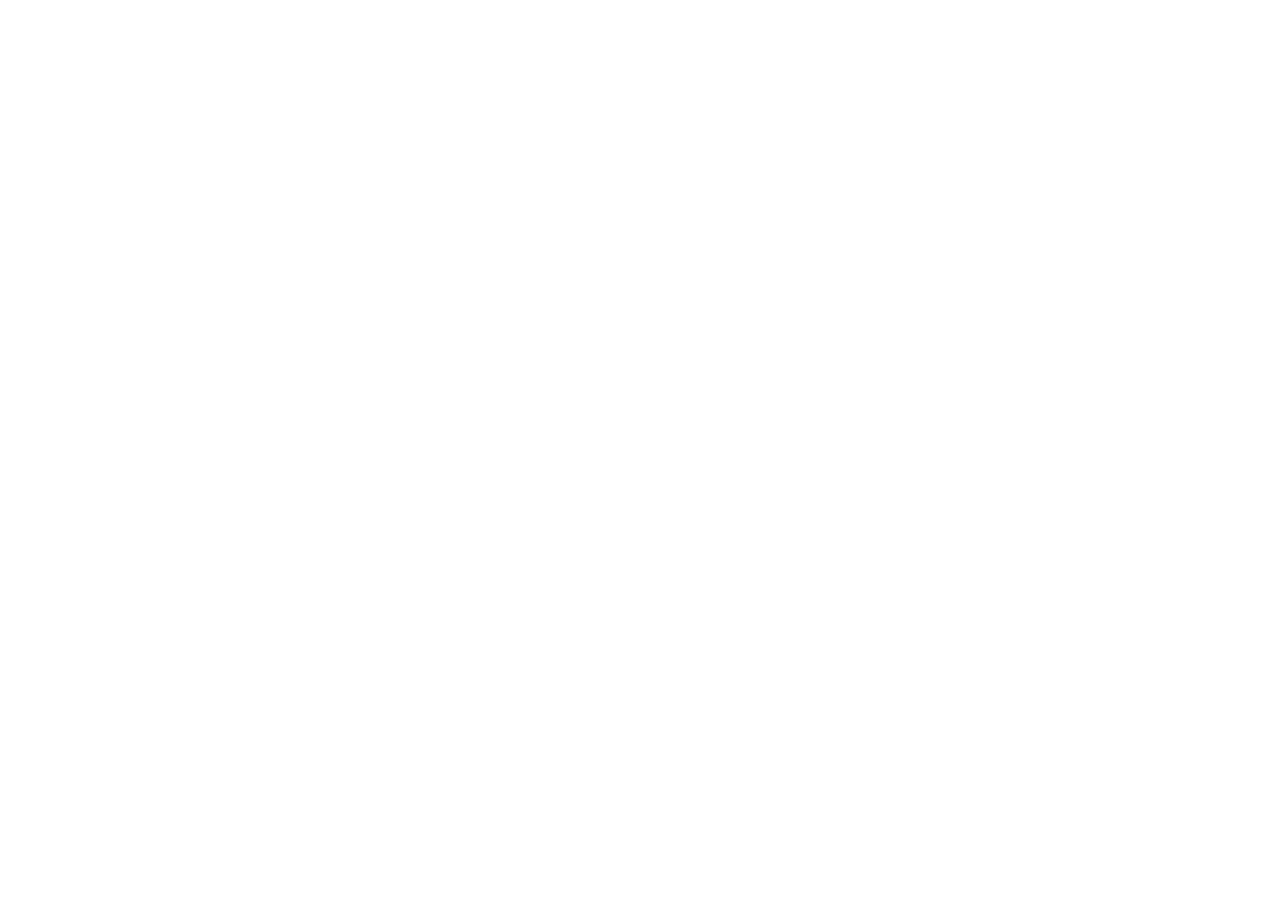
==== index.html @ 487043a4 "Initial commit" ====
<!DOCTYPE html>
<html lang="en">
<head>
  <meta charset="UTF-8">
  <meta http-equiv="X-UA-Compatible" content="IE=edge">
  <meta name="viewport" content="width=device-width, initial-scale=1.0">
  <link rel="stylesheet" href="./css/normalise.css">
  <link rel="stylesheet" href="./css/main.css">
  <title>Document</title>
</head>
<body>
  
<header>
  
</header>


<main>

</main>


<footer>
  
</footer>


</body>
</html>
---- css/normalise.css ----
/*! normalize.css v8.0.1 | MIT License | github.com/necolas/normalize.css */
/* Document
   ========================================================================== */
/**
 * 1. Correct the line height in all browsers.
 * 2. Prevent adjustments of font size after orientation changes in iOS.
 */
html {
  line-height: 1.15; /* 1 */
  -webkit-text-size-adjust: 100%; /* 2 */
}

/* Sections
   ========================================================================== */
/**
 * Remove the margin in all browsers.
 */
body {
  margin: 0;
}

/**
 * Render the `main` element consistently in IE.
 */
main {
  display: block;
}

/**
 * Correct the font size and margin on `h1` elements within `section` and
 * `article` contexts in Chrome, Firefox, and Safari.
 */
h1 {
  font-size: 2em;
  margin: 0.67em 0;
}

/* Grouping content
   ========================================================================== */
/**
 * 1. Add the correct box sizing in Firefox.
 * 2. Show the overflow in Edge and IE.
 */
hr {
  -webkit-box-sizing: content-box;
          box-sizing: content-box; /* 1 */
  height: 0; /* 1 */
  overflow: visible; /* 2 */
}

/**
 * 1. Correct the inheritance and scaling of font size in all browsers.
 * 2. Correct the odd `em` font sizing in all browsers.
 */
pre {
  font-family: monospace, monospace; /* 1 */
  font-size: 1em; /* 2 */
}

/* Text-level semantics
   ========================================================================== */
/**
 * Remove the gray background on active links in IE 10.
 */
a {
  background-color: transparent;
}

/**
 * 1. Remove the bottom border in Chrome 57-
 * 2. Add the correct text decoration in Chrome, Edge, IE, Opera, and Safari.
 */
abbr[title] {
  border-bottom: none; /* 1 */
  text-decoration: underline; /* 2 */
  -webkit-text-decoration: underline dotted;
          text-decoration: underline dotted; /* 2 */
}

/**
 * Add the correct font weight in Chrome, Edge, and Safari.
 */
b,
strong {
  font-weight: bolder;
}

/**
 * 1. Correct the inheritance and scaling of font size in all browsers.
 * 2. Correct the odd `em` font sizing in all browsers.
 */
code,
kbd,
samp {
  font-family: monospace, monospace; /* 1 */
  font-size: 1em; /* 2 */
}

/**
 * Add the correct font size in all browsers.
 */
small {
  font-size: 80%;
}

/**
 * Prevent `sub` and `sup` elements from affecting the line height in
 * all browsers.
 */
sub,
sup {
  font-size: 75%;
  line-height: 0;
  position: relative;
  vertical-align: baseline;
}

sub {
  bottom: -0.25em;
}

sup {
  top: -0.5em;
}

/* Embedded content
   ========================================================================== */
/**
 * Remove the border on images inside links in IE 10.
 */
img {
  border-style: none;
}

/* Forms
   ========================================================================== */
/**
 * 1. Change the font styles in all browsers.
 * 2. Remove the margin in Firefox and Safari.
 */
button,
input,
optgroup,
select,
textarea {
  font-family: inherit; /* 1 */
  font-size: 100%; /* 1 */
  line-height: 1.15; /* 1 */
  margin: 0; /* 2 */
}

/**
 * Show the overflow in IE.
 * 1. Show the overflow in Edge.
 */
button,
input { /* 1 */
  overflow: visible;
}

/**
 * Remove the inheritance of text transform in Edge, Firefox, and IE.
 * 1. Remove the inheritance of text transform in Firefox.
 */
button,
select { /* 1 */
  text-transform: none;
}

/*
 * Correct the inability to style clickable types in iOS and Safari.
 */
button,
[type=button],
[type=reset],
[type=submit] {
  -webkit-appearance: button;
     -moz-appearance: button;
          appearance: button;
}

/**
 * Remove the inner border and padding in Firefox.
 */
button::-moz-focus-inner,
[type=button]::-moz-focus-inner,
[type=reset]::-moz-focus-inner,
[type=submit]::-moz-focus-inner {
  border-style: none;
  padding: 0;
}

/**
 * Restore the focus styles unset by the previous rule.
 */
button:-moz-focusring,
[type=button]:-moz-focusring,
[type=reset]:-moz-focusring,
[type=submit]:-moz-focusring {
  outline: 1px dotted ButtonText;
}

/**
 * Correct the padding in Firefox.
 */
fieldset {
  padding: 0.35em 0.75em 0.625em;
}

/**
 * 1. Correct the text wrapping in Edge and IE.
 * 2. Correct the color inheritance from `fieldset` elements in IE.
 * 3. Remove the padding so developers are not caught out when they zero out
 *    `fieldset` elements in all browsers.
 */
legend {
  -webkit-box-sizing: border-box;
          box-sizing: border-box; /* 1 */
  color: inherit; /* 2 */
  display: table; /* 1 */
  max-width: 100%; /* 1 */
  padding: 0; /* 3 */
  white-space: normal; /* 1 */
}

/**
 * Add the correct vertical alignment in Chrome, Firefox, and Opera.
 */
progress {
  vertical-align: baseline;
}

/**
 * Remove the default vertical scrollbar in IE 10+.
 */
textarea {
  overflow: auto;
}

/**
 * 1. Add the correct box sizing in IE 10.
 * 2. Remove the padding in IE 10.
 */
[type=checkbox],
[type=radio] {
  -webkit-box-sizing: border-box;
          box-sizing: border-box; /* 1 */
  padding: 0; /* 2 */
}

/**
 * Correct the cursor style of increment and decrement buttons in Chrome.
 */
[type=number]::-webkit-inner-spin-button,
[type=number]::-webkit-outer-spin-button {
  height: auto;
}

/**
 * 1. Correct the odd appearance in Chrome and Safari.
 * 2. Correct the outline style in Safari.
 */
[type=search] {
  -webkit-appearance: textfield;
     -moz-appearance: textfield;
          appearance: textfield; /* 1 */
  outline-offset: -2px; /* 2 */
}

/**
 * Remove the inner padding in Chrome and Safari on macOS.
 */
[type=search]::-webkit-search-decoration {
  -webkit-appearance: none;
          appearance: none;
}

/**
 * 1. Correct the inability to style clickable types in iOS and Safari.
 * 2. Change font properties to `inherit` in Safari.
 */
::-webkit-file-upload-button {
  -webkit-appearance: button;
          appearance: button; /* 1 */
  font: inherit; /* 2 */
}

/* Interactive
   ========================================================================== */
/*
 * Add the correct display in Edge, IE 10+, and Firefox.
 */
details {
  display: block;
}

/*
 * Add the correct display in all browsers.
 */
summary {
  display: list-item;
}

/* Misc
   ========================================================================== */
/**
 * Add the correct display in IE 10+.
 */
template {
  display: none;
}

/**
 * Add the correct display in IE 10.
 */
[hidden] {
  display: none;
}/*# sourceMappingURL=normalise.css.map */
---- css/main.css ----
html {
  -webkit-box-sizing: border-box;
          box-sizing: border-box;
  scroll-behavior: smooth;
}

*,
*::before,
*::after {
  -webkit-box-sizing: inherit;
          box-sizing: inherit;
}

body {
  margin: 0;
}

h1, h2, h3, h4, h5, h6, p {
  margin: 0;
}

ul, ol {
  list-style: none;
  margin: 0;
  padding: 0;
}

a {
  display: inline-block;
  text-decoration: none;
}

img {
  width: 100%;
  height: auto;
}

.container {
  max-width: 100%;
  width: 100%;
  margin-left: auto;
  margin-right: auto;
}/*# sourceMappingURL=main.css.map */
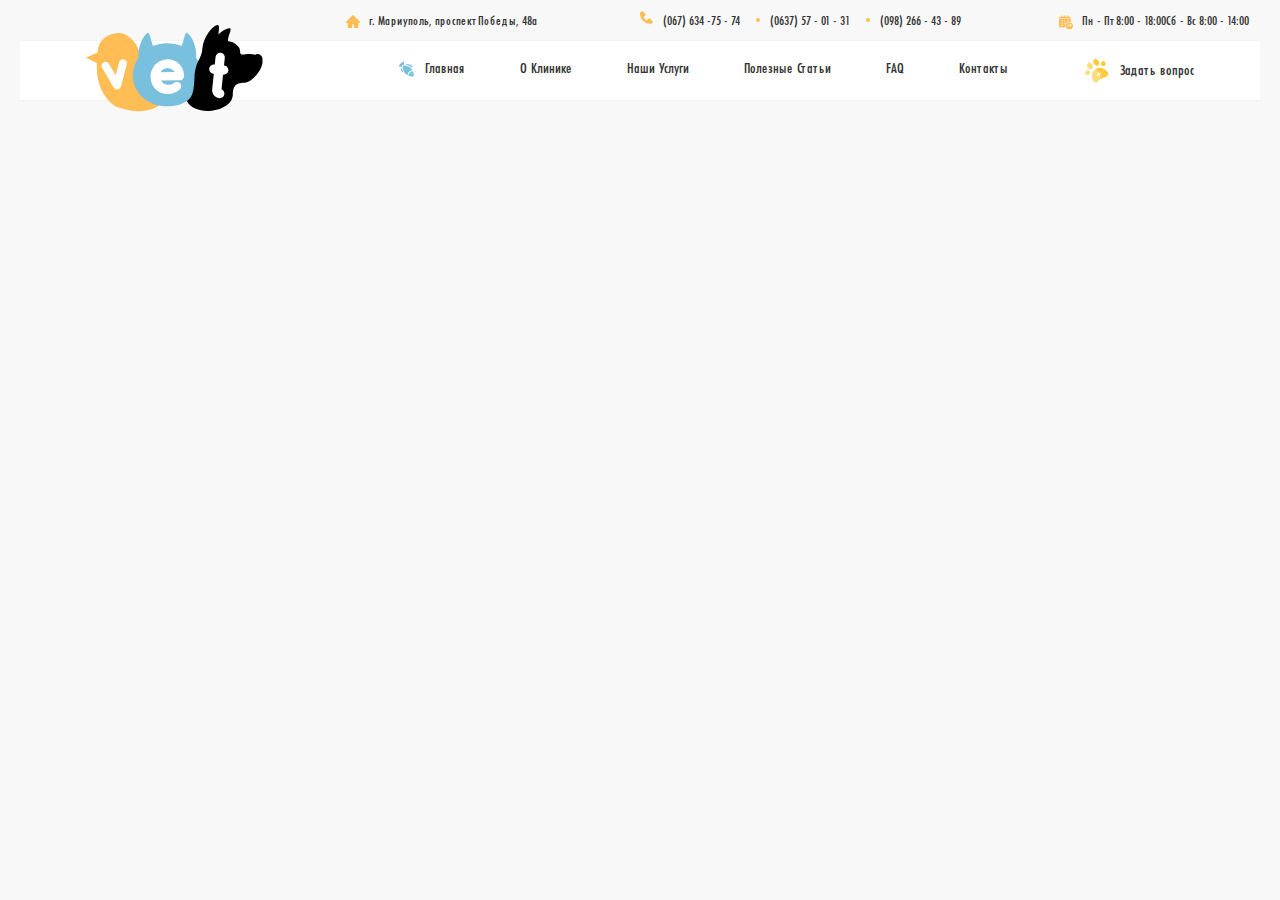
==== commit 2382702b: "add all fonts woff and woff2" ====
--- a/index.html
+++ b/index.html
@@ -1,29 +1,159 @@
 <!DOCTYPE html>
 <html lang="en">
+
 <head>
   <meta charset="UTF-8">
   <meta http-equiv="X-UA-Compatible" content="IE=edge">
   <meta name="viewport" content="width=device-width, initial-scale=1.0">
   <link rel="stylesheet" href="./css/normalise.css">
   <link rel="stylesheet" href="./css/main.css">
-  <title>Document</title>
+  <title>Animals vet</title>
 </head>
+
 <body>
-  
-<header>
-  
-</header>
 
 
-<main>
-
-</main>
+  <div class="wrapper">
+    <header class="site-header">
 
 
-<footer>
-  
-</footer>
+      <div class="container site-header__container">
+
+       
+
+        <div class="site-header__main">
+
+          <div class="site-header__top">
+            <ul class="site-header__top-box">
+
+              <li class="site-header__top-item">
+                <a class="site-header__top-link"
+                  href="https://yandex.uz/maps/10335/tashkent/?ll=69.279737%2C41.311151&z=12">г. Мариуполь, проспект
+                  Победы, 48а</a>
+                  <a href="./img/"></a>
+              </li>
+
+              <li class="site-header__top-item">
+                <div class="site-header__top-link2">
+                  <ul class="site-header__top-tel-box">
+                    <li class="site-header__top-tel">
+                      <a class="site-header__top-link-tel site-header__top-link-tel1" href="tel:0676347574">(067) 634 -75 - 74</a>
+                    </li>
+                    <li class="site-header__top-tel site-header__top-tel2">
+                      <a class="site-header__top-link-tel" href="tel:0637570131">(0637) 57 - 01 - 31</a>
+                    </li>
+                    <li class="site-header__top-tel site-header__top-tel3">
+                      <a class="site-header__top-link-tel" href="tel:0982664389">(098) 266 - 43 - 89</a>
+                    </li>
+                  </ul>
+                </div>
+              </li>
+
+              <li class="site-header__top-item">
+                <div class="site-header__top-link3">
+                  <ul class="site-header__top-day-box">
+                    <li class="site-header__top-day">
+                      <a class="site-header__top-day-link site-header__top-day-link1" href="#">Пн - Пт 8:00 - 18:00</a>
+                    </li>
+                    <li class="site-header__top-day">
+                      <a class="site-header__top-day-link" href="#">Сб - Вс 8:00 - 14:00</a>
+                    </li>
+                  </ul>
+                </div>
+              </li>
+
+            </ul>
+          </div>
+
+
+          <div class="site-header__bottom">
+             <div class="site-header__logo-box">
+          <a href="./index.html" class="site-header__logo-link">
+            <img class="site-header__logo" src="./img/site-logo.svg" alt="header logo img">
+          </a>
+        </div>
+            <ul class="site-header__bottom-box">
+              <li class="site-header__bottom-item">
+                <p class="site-header__bottom-text1">
+                  <a class="site-header__bottom-text" href="#">
+                    Главная
+                  </a>
+                </p>
+              </li>
+
+              <li class="site-header__bottom-item">
+                <p>
+                  <a class="site-header__bottom-text" href="#">
+                    О Клинике
+                  </a>
+                </p>
+              </li>
+
+              <li class="site-header__bottom-item">
+                <p>
+                  <a class="site-header__bottom-text" href="#">
+                    Наши Услуги
+                  </a>
+                </p>
+              </li>
+
+              <li class="site-header__bottom-item">
+                <p>
+                  <a class="site-header__bottom-text" href="#">
+                    Полезные Статьи
+                  </a>
+                </p>
+              </li>
+
+              <li class="site-header__bottom-item">
+                <p>
+                  <a class="site-header__bottom-text" href="#">
+                    FAQ
+                  </a>
+                </p>
+              </li>
+
+              <li class="site-header__bottom-item">
+                <p>
+                  <a class="site-header__bottom-text" href="#">
+                    Контакты
+                  </a>
+                </p>
+              </li>
+
+              <li class="site-header__bottom-item">
+                <p class="site-header__bottom-text2">
+                  <a class="site-header__bottom-text" href="#">
+                    Задать вопрос
+                  </a>
+                </p>
+              </li>
+            </ul>
+            <button class="site-header__button">
+
+            </button>
+          </div>
+
+        </div>
+
+      </div>
+
+
+    </header>
+
+
+    <main>
+
+    </main>
+  </div>
+
+
+
+  <footer>
+
+  </footer>
 
 
 </body>
+
 </html>--- a/css/main.css
+++ b/css/main.css
@@ -1,3 +1,129 @@
+@font-face {
+  font-family: "Futura";
+  src: url("../fonts/FuturaPT-Bold.woff2") format("woff2"), url("../fonts/FuturaPT-Bold.woff") format("woff");
+  font-weight: bold;
+  font-style: normal;
+  font-display: swap;
+}
+@font-face {
+  font-family: "Futura";
+  src: url("../fonts/FuturaPT-Book.woff2") format("woff2"), url("../fonts/FuturaPT-Book.woff") format("woff");
+  font-weight: normal;
+  font-style: normal;
+  font-display: swap;
+}
+@font-face {
+  font-family: "Futura";
+  src: url("../fonts/FuturaPT-Bold.woff2") format("woff2"), url("../fonts/FuturaPT-Bold.woff") format("woff");
+  font-weight: bold;
+  font-style: normal;
+  font-display: swap;
+}
+@font-face {
+  font-family: "Futura";
+  src: url("../fonts/FuturaPT-Book.woff2") format("woff2"), url("../fonts/FuturaPT-Book.woff") format("woff");
+  font-weight: normal;
+  font-style: normal;
+  font-display: swap;
+}
+@font-face {
+  font-family: "Futura";
+  src: url("../fonts/FuturaPTCond-BoldObl.woff2") format("woff2"), url("../fonts/FuturaPTCond-BoldObl.woff") format("woff");
+  font-weight: bold;
+  font-style: italic;
+  font-display: swap;
+}
+@font-face {
+  font-family: "Futura";
+  src: url("../fonts/FuturaPTCond-ExtraBold.woff2") format("woff2"), url("../fonts/FuturaPTCond-ExtraBold.woff") format("woff");
+  font-weight: bold;
+  font-style: normal;
+  font-display: swap;
+}
+@font-face {
+  font-family: "Futura";
+  src: url("../fonts/FuturaPTCond-ExtraBold.woff2") format("woff2"), url("../fonts/FuturaPTCond-ExtraBold.woff") format("woff");
+  font-weight: bold;
+  font-style: normal;
+  font-display: swap;
+}
+@font-face {
+  font-family: "Futura";
+  src: url("../fonts/FuturaPTCond-Bold.woff2") format("woff2"), url("../fonts/FuturaPTCond-Bold.woff") format("woff");
+  font-weight: bold;
+  font-style: normal;
+  font-display: swap;
+}
+@font-face {
+  font-family: "Futura";
+  src: url("../fonts/FuturaPTCond-Book.woff2") format("woff2"), url("../fonts/FuturaPTCond-Book.woff") format("woff");
+  font-weight: normal;
+  font-style: normal;
+  font-display: swap;
+}
+@font-face {
+  font-family: "Futura";
+  src: url("../fonts/FuturaPTCond-Bold.woff2") format("woff2"), url("../fonts/FuturaPTCond-Bold.woff") format("woff");
+  font-weight: bold;
+  font-style: normal;
+  font-display: swap;
+}
+@font-face {
+  font-family: "Futura";
+  src: url("../fonts/FuturaPTCond-Book.woff2") format("woff2"), url("../fonts/FuturaPTCond-Book.woff") format("woff");
+  font-weight: normal;
+  font-style: normal;
+  font-display: swap;
+}
+@font-face {
+  font-family: "Futura";
+  src: url("../fonts/FuturaPT-Demi.woff2") format("woff2"), url("../fonts/FuturaPT-Demi.woff") format("woff");
+  font-weight: 500;
+  font-style: normal;
+  font-display: swap;
+}
+@font-face {
+  font-family: "Futura";
+  src: url("../fonts/FuturaPTCond-Medium.woff2") format("woff2"), url("../fonts/FuturaPTCond-Medium.woff") format("woff");
+  font-weight: 500;
+  font-style: normal;
+  font-display: swap;
+}
+@font-face {
+  font-family: "Futura";
+  src: url("../fonts/FuturaPT-ExtraBold.woff2") format("woff2"), url("../fonts/FuturaPT-ExtraBold.woff") format("woff");
+  font-weight: bold;
+  font-style: normal;
+  font-display: swap;
+}
+@font-face {
+  font-family: "Futura";
+  src: url("../fonts/FuturaPT-Demi.woff2") format("woff2"), url("../fonts/FuturaPT-Demi.woff") format("woff");
+  font-weight: 500;
+  font-style: normal;
+  font-display: swap;
+}
+@font-face {
+  font-family: "Futura";
+  src: url("../fonts/FuturaPTCond-Medium.woff2") format("woff2"), url("../fonts/FuturaPTCond-Medium.woff") format("woff");
+  font-weight: 500;
+  font-style: normal;
+  font-display: swap;
+}
+@font-face {
+  font-family: "Futura";
+  src: url("../fonts/FuturaPT-DemiObl.woff2") format("woff2"), url("../fonts/FuturaPT-DemiObl.woff") format("woff");
+  font-weight: normal;
+  font-style: italic;
+  font-display: swap;
+}
+@font-face {
+  font-family: "Futura";
+  src: url("../fonts/FuturaPT-ExtraBold.woff2") format("woff2"), url("../fonts/FuturaPT-ExtraBold.woff") format("woff");
+  font-weight: bold;
+  font-style: normal;
+  font-display: swap;
+}
 html {
   -webkit-box-sizing: border-box;
           box-sizing: border-box;
@@ -13,13 +139,21 @@
 
 body {
   margin: 0;
-}
-
-h1, h2, h3, h4, h5, h6, p {
+  background-color: #F9F8F8;
+}
+
+h1,
+h2,
+h3,
+h4,
+h5,
+h6,
+p {
   margin: 0;
 }
 
-ul, ol {
+ul,
+ol {
   list-style: none;
   margin: 0;
   padding: 0;
@@ -32,12 +166,287 @@
 
 img {
   width: 100%;
+  max-width: 100%;
   height: auto;
 }
 
 .container {
-  max-width: 100%;
+  max-width: 1389px;
   width: 100%;
   margin-left: auto;
   margin-right: auto;
+  padding-left: 20px;
+  padding-right: 20px;
+}
+
+body {
+  display: -webkit-box;
+  display: -ms-flexbox;
+  display: flex;
+  -webkit-box-orient: vertical;
+  -webkit-box-direction: normal;
+      -ms-flex-direction: column;
+          flex-direction: column;
+  -webkit-box-pack: justify;
+      -ms-flex-pack: justify;
+          justify-content: space-between;
+  height: 100vh;
+}
+
+.site-header__top-link {
+  font-family: "Futura";
+  font-style: normal;
+  font-weight: 500;
+  line-height: 18px;
+  font-size: 14px;
+  color: #333333;
+}
+
+.site-header__top-link::before {
+  content: "";
+  background-repeat: no-repeat;
+  background-image: url("../img/header-top-img.svg");
+  width: 14px;
+  height: 13px;
+  display: inline-block;
+  vertical-align: middle;
+  margin-right: 9px;
+}
+
+.site-header__top-link2 {
+  display: -webkit-box;
+  display: -ms-flexbox;
+  display: flex;
+}
+
+.site-header__top-link-tel1::before {
+  content: "";
+  background-repeat: no-repeat;
+  background-image: url("../img/header-top-img2.svg");
+  width: 14px;
+  height: 13px;
+  display: inline-block;
+  display: -webkit-box;
+  display: -ms-flexbox;
+  display: flex;
+  margin-right: 9px;
+}
+
+.site-header__top-link-tel1 {
+  display: -webkit-box;
+  display: -ms-flexbox;
+  display: flex;
+}
+
+.site-header__top-tel-box {
+  display: -webkit-box;
+  display: -ms-flexbox;
+  display: flex;
+  -webkit-box-align: center;
+      -ms-flex-align: center;
+          align-items: center;
+}
+
+.site-header__top-tel2::before {
+  content: "";
+  background-repeat: no-repeat;
+  background-image: url("../img/circle.svg");
+  width: 10px;
+  height: 7px;
+  display: inline-block;
+  vertical-align: middle;
+}
+
+.site-header__top-tel3::before {
+  content: "";
+  background-repeat: no-repeat;
+  background-image: url("../img/circle.svg");
+  width: 10px;
+  height: 7px;
+  display: inline-block;
+  vertical-align: middle;
+}
+
+.site-header__top-link-tel {
+  font-family: "Futura";
+  font-weight: 500;
+  font-size: 14px;
+  line-height: 18px;
+  color: #333333;
+}
+
+.site-header__top-tel + .site-header__top-tel {
+  margin-left: 16px;
+}
+
+.site-header {
+  background-color: #F9F8F8;
+}
+
+.site-header__top-day-link {
+  font-family: "Futura";
+  font-weight: 500;
+  font-size: 14px;
+  line-height: 18px;
+  color: #333333;
+}
+
+.site-header__top-day-box {
+  display: -webkit-box;
+  display: -ms-flexbox;
+  display: flex;
+}
+
+.site-header__top-day-link1:before {
+  content: "";
+  background-repeat: no-repeat;
+  background-image: url("../../img/calendar.svg");
+  width: 14px;
+  height: 14px;
+  display: inline-block;
+  vertical-align: middle;
+  margin-right: 9px;
+}
+
+.site-header__top-link3 {
+  display: -webkit-box;
+  display: -ms-flexbox;
+  display: flex;
+}
+
+.site-header__top-box {
+  display: -webkit-box;
+  display: -ms-flexbox;
+  display: flex;
+  -webkit-box-pack: end;
+      -ms-flex-pack: end;
+          justify-content: end;
+}
+
+.site-header__top-item + .site-header__top-item {
+  margin-left: 98px;
+}
+
+.site-header__top {
+  padding: 11px;
+}
+
+.site-header__logo-link {
+  max-width: 177px;
+  cursor: pointer;
+}
+
+.site-header__bottom-text {
+  font-family: "Futura";
+  font-weight: 500;
+  font-size: 16px;
+  line-height: 21px;
+  color: #333333;
+}
+
+.site-header__bottom-text1::before {
+  content: "";
+  background-repeat: no-repeat;
+  background-image: url("../img/fish.svg");
+  width: 20px;
+  height: 22px;
+  display: inline-block;
+  -webkit-transform: rotate(45deg);
+          transform: rotate(45deg);
+  vertical-align: middle;
+  margin-right: 5px;
+}
+
+.site-header__bottom-text2::before {
+  content: "";
+  background-repeat: no-repeat;
+  background-image: url("../img/header-bottom-img.svg");
+  width: 28px;
+  height: 28px;
+  display: inline-block;
+  -webkit-transform: rotate(-15deg);
+          transform: rotate(-15deg);
+  vertical-align: middle;
+  margin-right: 5px;
+}
+
+.site-header__bottom-text2 {
+  margin-left: 20px;
+}
+
+.site-header__bottom-box {
+  display: -webkit-box;
+  display: -ms-flexbox;
+  display: flex;
+  -ms-flex-pack: distribute;
+      justify-content: space-around;
+}
+
+.site-header__logo {
+  margin-top: auto;
+}
+
+.site-header__bottom {
+  background-image: url("../img/bgimage-hdr.svg");
+  background-position: center;
+  height: 61px;
+  max-width: 100%;
+}
+
+.site-header__top {
+  background-color: #F9F8F8;
+}
+
+.site-header__bottom {
+  display: -webkit-box;
+  display: -ms-flexbox;
+  display: flex;
+  -ms-flex-pack: distribute;
+      justify-content: space-around;
+  -webkit-box-align: center;
+      -ms-flex-align: center;
+          align-items: center;
+}
+
+.site-header__bottom-item + .site-header__bottom-item {
+  display: inline-block;
+  margin-left: 55px;
+}
+
+.site-header {
+  position: fixed;
+  top: 0;
+  left: 0;
+  right: 0;
+}
+
+.site-header__button {
+  background-repeat: no-repeat;
+  background-image: url("../img/header__menu.svg");
+  width: 21px;
+  height: 21px;
+  border: none;
+  background-color: transparent;
+  cursor: pointer;
+  display: none;
+}
+
+@media only screen and (max-width: 1150px) {
+  .site-header__logo-link {
+    max-width: 120px;
+  }
+  .site-header__button {
+    display: inline-block;
+  }
+  .site-header__bottom-box {
+    display: none;
+  }
+  .site-header__bottom {
+    -webkit-box-pack: justify;
+        -ms-flex-pack: justify;
+            justify-content: space-between;
+  }
+  .site-header__top-item {
+    display: none;
+  }
 }/*# sourceMappingURL=main.css.map */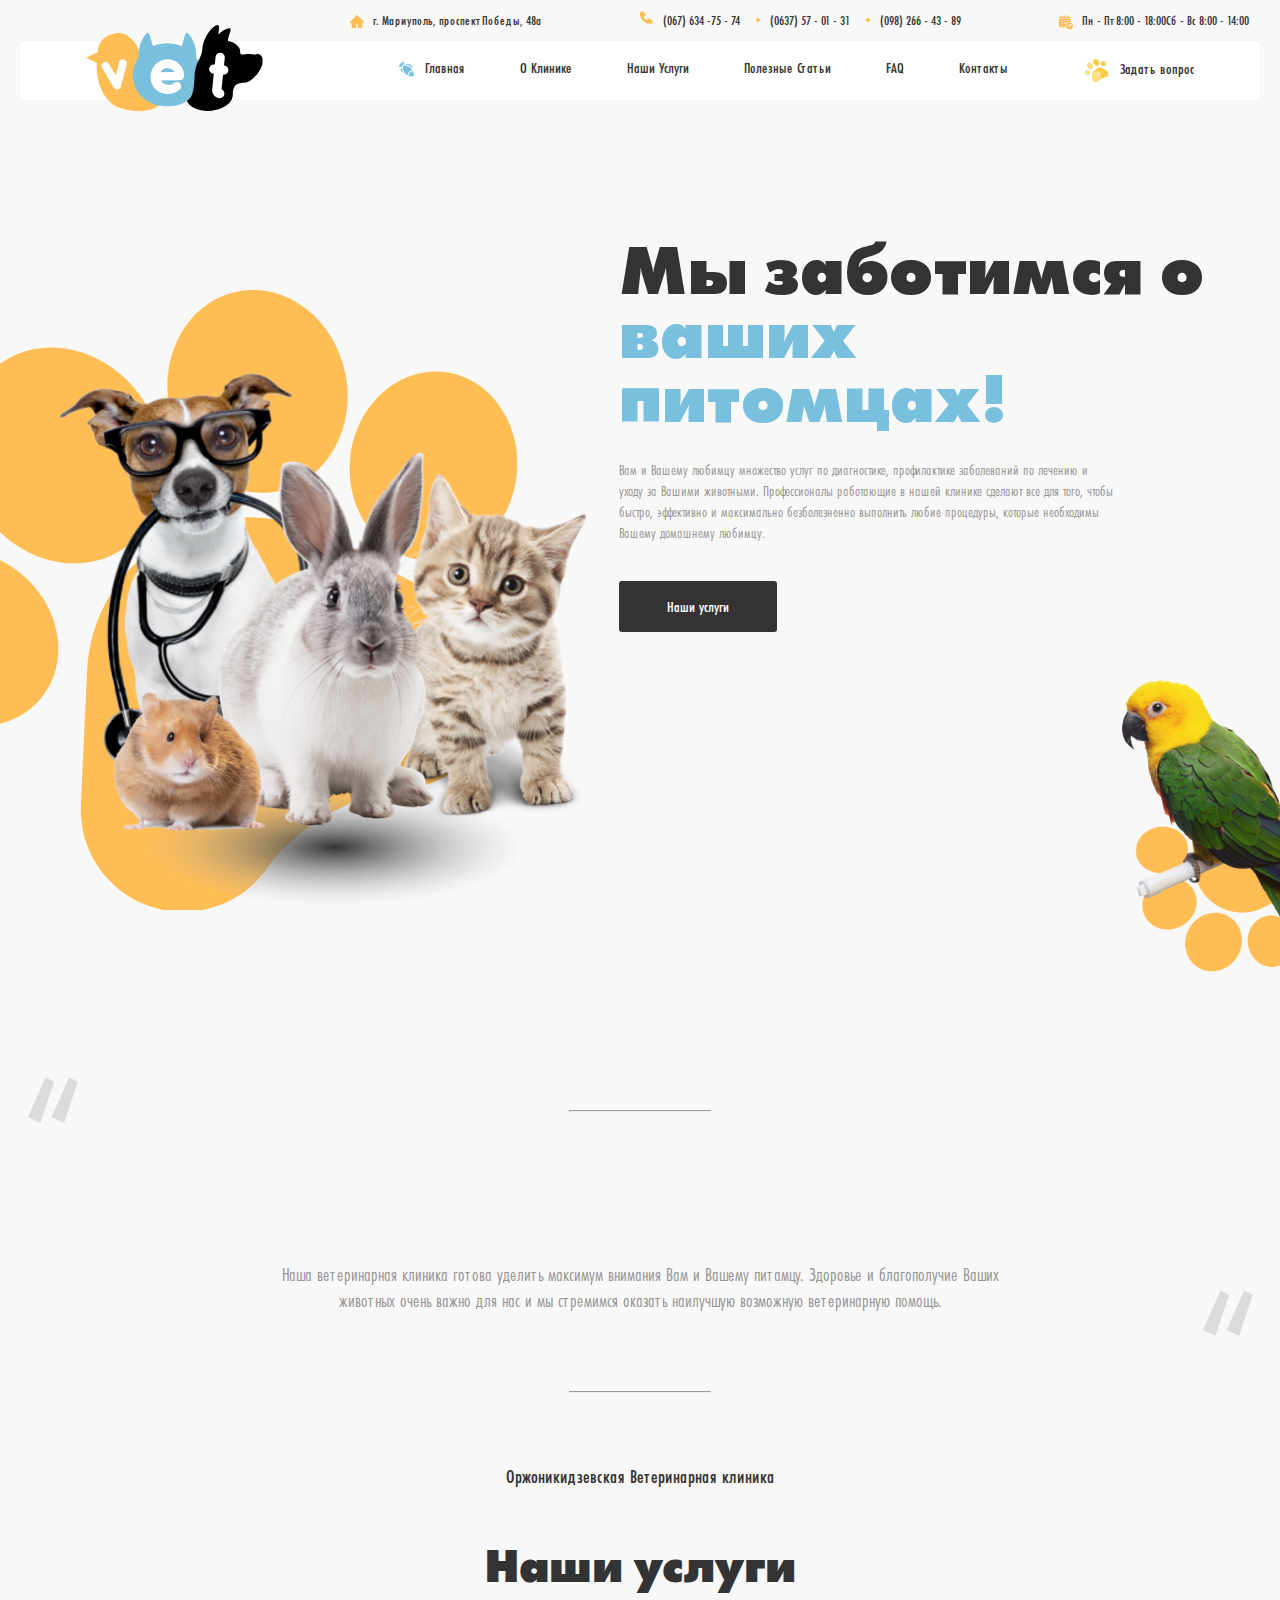
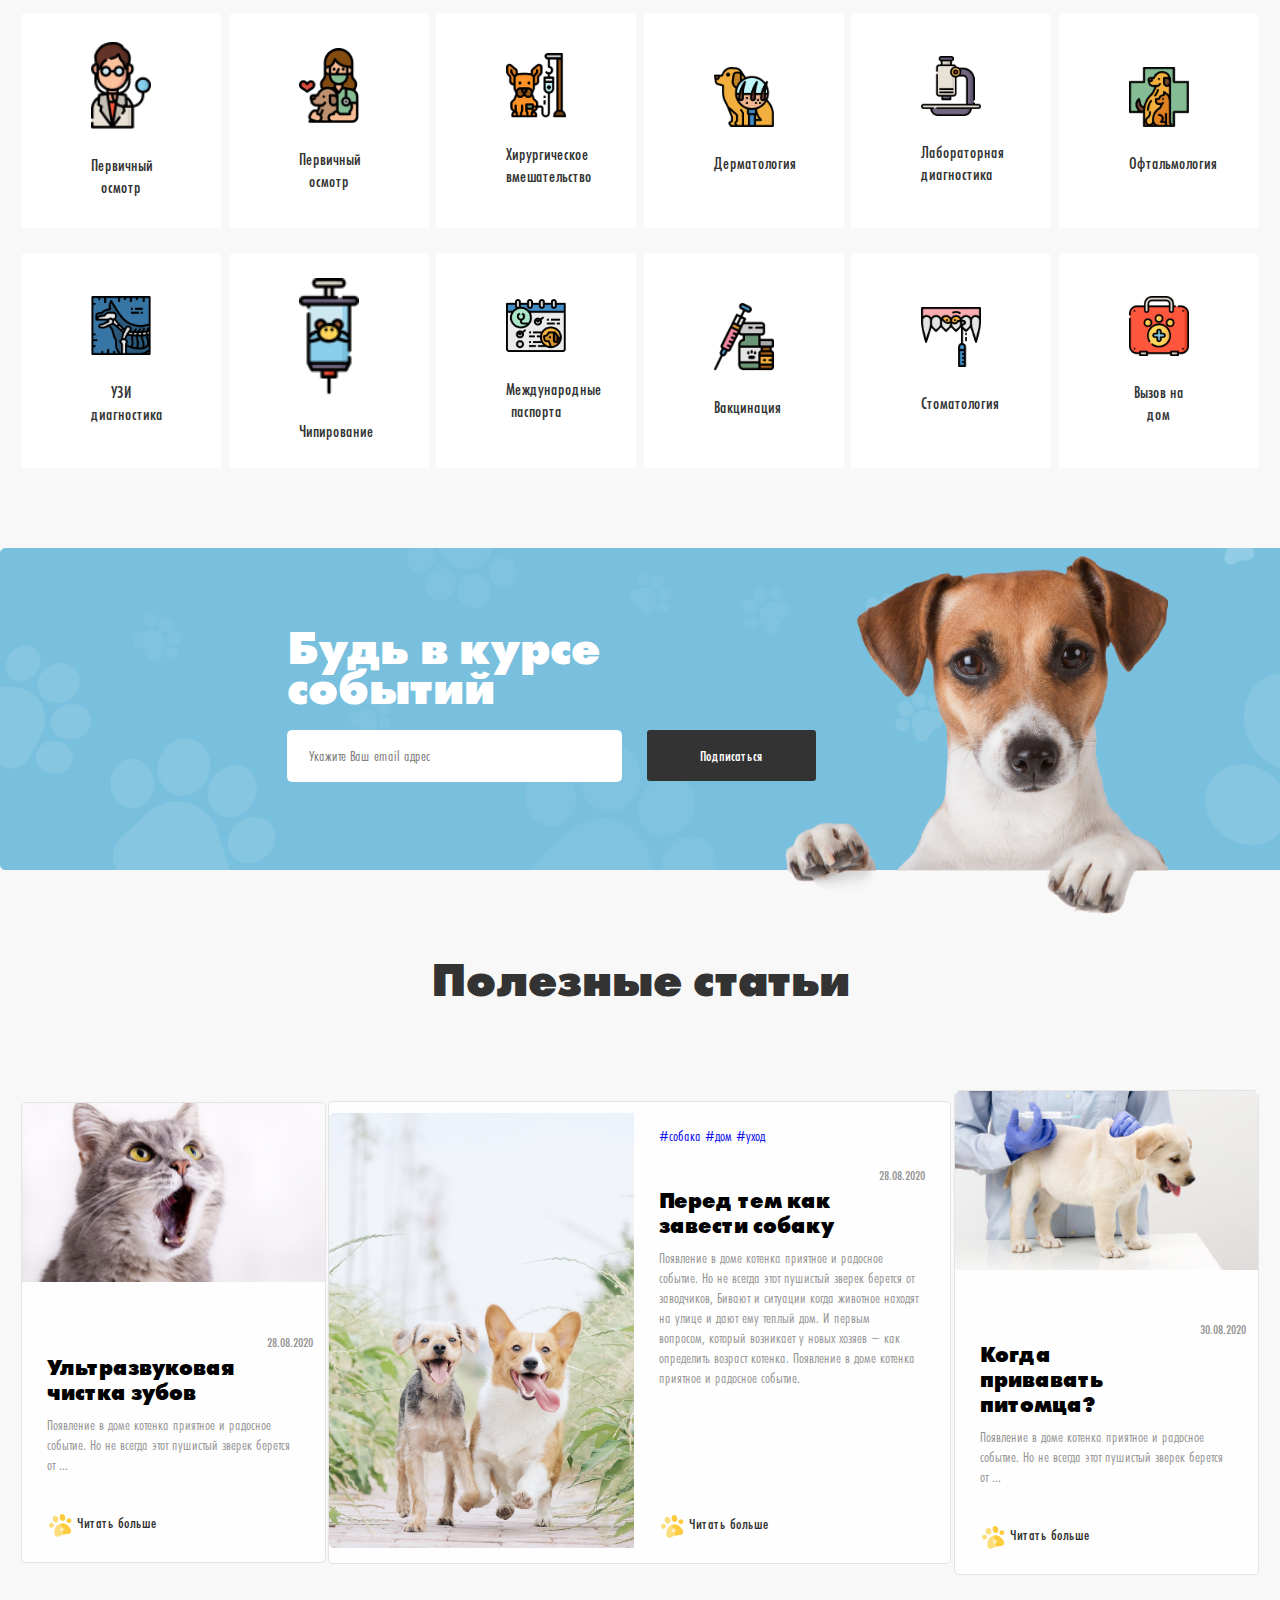
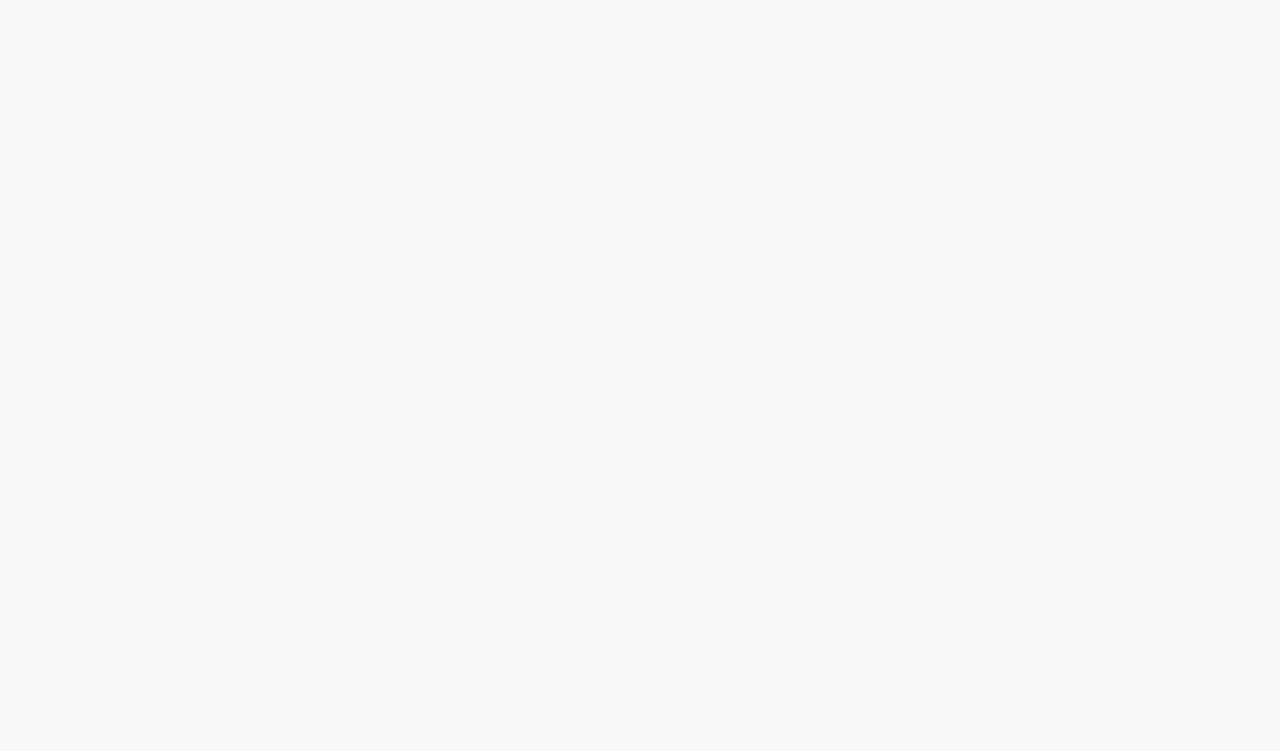
==== commit 0f56f2ae: "all end (not footer and map)" ====
--- a/index.html
+++ b/index.html
@@ -19,7 +19,7 @@
 
       <div class="container site-header__container">
 
-       
+
 
         <div class="site-header__main">
 
@@ -30,14 +30,15 @@
                 <a class="site-header__top-link"
                   href="https://yandex.uz/maps/10335/tashkent/?ll=69.279737%2C41.311151&z=12">г. Мариуполь, проспект
                   Победы, 48а</a>
-                  <a href="./img/"></a>
+
               </li>
 
               <li class="site-header__top-item">
                 <div class="site-header__top-link2">
                   <ul class="site-header__top-tel-box">
                     <li class="site-header__top-tel">
-                      <a class="site-header__top-link-tel site-header__top-link-tel1" href="tel:0676347574">(067) 634 -75 - 74</a>
+                      <a class="site-header__top-link-tel site-header__top-link-tel1" href="tel:0676347574">(067) 634
+                        -75 - 74</a>
                     </li>
                     <li class="site-header__top-tel site-header__top-tel2">
                       <a class="site-header__top-link-tel" href="tel:0637570131">(0637) 57 - 01 - 31</a>
@@ -63,15 +64,20 @@
               </li>
 
             </ul>
+            <ul class="site-header__top-box-mobile">
+              <li class="site-header__top-item-mobile"><button class="site-header__top-button-mobile1"></button></li>
+              <li class="site-header__top-item-mobile"><button class="site-header__top-button-mobile2"></button></li>
+              <li class="site-header__top-item-mobile"><button class="site-header__top-button-mobile3"></button></li>
+            </ul>
           </div>
 
 
           <div class="site-header__bottom">
-             <div class="site-header__logo-box">
-          <a href="./index.html" class="site-header__logo-link">
-            <img class="site-header__logo" src="./img/site-logo.svg" alt="header logo img">
-          </a>
-        </div>
+            <div class="site-header__logo-box">
+              <a href="./index.html" class="site-header__logo-link">
+                <img class="site-header__logo" src="./img/site-logo.svg" alt="header logo img">
+              </a>
+            </div>
             <ul class="site-header__bottom-box">
               <li class="site-header__bottom-item">
                 <p class="site-header__bottom-text1">
@@ -144,6 +150,340 @@
 
     <main>
 
+      <section class="hero">
+        <div class="container hero__container">
+          <div class="hero__all-img">
+
+
+            <div class="hero__img-box">
+              <div class="hero__img-parrot"><img src="./img/hero-img5.png" alt="parrot"></div>
+              <img class="hero__img" src="./img/hero-all-img.png" alt="Animals">
+            </div>
+
+
+          </div>
+          <div class="hero__all-text">
+
+            <h1 class="hero__title">
+              Мы заботимся о <span class="hero__title-span"><br>ваших питомцах!</span>
+            </h1>
+
+            <p class="hero__text">
+              Вам и Вашему любимцу множество услуг по диагностике, профилактике заболеваний по лечению и уходу за Вашими
+              животными. Профессионалы работающие в нашей клинике сделают все для того, чтобы быстро, эффективно и
+              максимально безболезненно выполнить любие процедуры, которые необходимы Вашему домашнему любимцу.
+            </p>
+
+            <a class="hero__link" href="#">
+              Наши услуги
+            </a>
+
+          </div>
+
+        </div>
+      </section>
+
+      <section class="hero-bottom">
+        <div class="container hero-bottom__container">
+          <hr class="hero-bottom-hr"><span class="hero-bottom-span hero-bottom-span1">“ </span>
+          <blockquote class="hero-bottom-text"> Наша ветеринарная клиника готова уделить максимум внимания Вам и Вашему
+            питамцу. Здоровье и благополучие Ваших животных очень важно для нас и мы стремимся оказать наилучшую
+            возможную ветеринарную помощь.
+          </blockquote><span class="hero-bottom-span hero-bottom-span2"> “</span>
+          <hr class="hero-bottom-hr">
+          <p class="hero-bottom-text2">Оржоникидзевская Ветеринарная клиника
+          </p>
+
+        </div>
+      </section>
+
+      <section class="serves">
+        <div class="container serves__container">
+          <h2 class="serves__title">
+            Наши услуги
+          </h2>
+          <ul class="serves__box">
+            <ul class="serves__box2">
+              <li class="serves__list serves__list1">
+                <div class="serves__list-img-box">
+                  <img class="serves__list-img" src="./img/serves-img1.png" alt="img">
+                  <p class="serves__list-text">Первичный осмотр</p>
+                </div>
+              </li>
+
+              <li class="serves__list">
+                <div class="serves__list-img-box">
+                  <img class="serves__list-img" src="./img/serves-img2.png" alt="img">
+                  <p class="serves__list-text">Первичный осмотр</p>
+                </div>
+              </li>
+
+              <li class="serves__list">
+                <div class="serves__list-img-box">
+                  <img class="serves__list-img" src="./img/serves-img3.png" alt="img">
+                  <p class="serves__list-text">Хирургическое вмешательство</p>
+                </div>
+              </li>
+
+              <li class="serves__list">
+                <div class="serves__list-img-box">
+                  <img class="serves__list-img" src="./img/serves-img4.png" alt="img">
+                  <p class="serves__list-text">Дерматология</p>
+                </div>
+              </li>
+
+              <li class="serves__list">
+                <div class="serves__list-img-box">
+                  <img class="serves__list-img" src="./img/serves-img5.png" alt="img">
+                  <p class="serves__list-text">Лабораторная диагностика</p>
+                </div>
+              </li>
+
+              <li class="serves__list">
+                <div class="serves__list-img-box">
+                  <img class="serves__list-img" src="./img/serves-img6.png" alt="img">
+                  <p class="serves__list-text">Офтальмология</p>
+                </div>
+              </li>
+
+            </ul>
+
+            <li class="serves__list">
+              <div class="serves__list-img-box">
+                <img class="serves__list-img" src="./img/serves-img7.png" alt="img">
+                <p class="serves__list-text">УЗИ диагностика</p>
+              </div>
+            </li>
+
+            <li class="serves__list">
+              <div class="serves__list-img-box">
+                <img class="serves__list-img" src="./img/serves-img8.png" alt="img">
+                <p class="serves__list-text">Чипирование</p>
+              </div>
+            </li>
+
+            <li class="serves__list">
+              <div class="serves__list-img-box">
+                <img class="serves__list-img" src="./img/serves-img9.png" alt="img">
+                <p class="serves__list-text">Международные паспорта</p>
+              </div>
+            </li>
+
+            <li class="serves__list">
+              <div class="serves__list-img-box">
+                <img class="serves__list-img" src="./img/serves-img10.png" alt="img">
+                <p class="serves__list-text">Вакцинация</p>
+              </div>
+            </li>
+
+            <li class="serves__list">
+              <div class="serves__list-img-box">
+                <img class="serves__list-img" src="./img/serves-img11.png" alt="img">
+                <p class="serves__list-text">Стоматология</p>
+              </div>
+            </li>
+
+            <li class="serves__list">
+              <div class="serves__list-img-box">
+                <img class="serves__list-img" src="./img/serves-img12.png" alt="img">
+                <p class="serves__list-text">Вызов на дом</p>
+              </div>
+            </li>
+
+          </ul>
+
+          <ul class="serves__box-mobile">
+
+            <li class="serves__list serves__list1">
+              <div class="serves__list-img-box">
+                <img class="serves__list-img" src="./img/serves-img1.png" alt="img">
+                <p class="serves__list-text">Первичный осмотр</p>
+              </div>
+            </li>
+
+            <li class="serves__list">
+              <div class="serves__list-img-box">
+                <img class="serves__list-img" src="./img/serves-img2.png" alt="img">
+                <p class="serves__list-text">Первичный осмотр</p>
+              </div>
+            </li>
+
+            <li class="serves__list">
+              <div class="serves__list-img-box">
+                <img class="serves__list-img" src="./img/serves-img3.png" alt="img">
+                <p class="serves__list-text">Хирургическое вмешательство</p>
+              </div>
+            </li>
+
+            <li class="serves__list">
+              <div class="serves__list-img-box">
+                <img class="serves__list-img" src="./img/serves-img4.png" alt="img">
+                <p class="serves__list-text">Дерматология</p>
+              </div>
+            </li>
+
+            <li class="serves__list">
+              <div class="serves__list-img-box">
+                <img class="serves__list-img" src="./img/serves-img5.png" alt="img">
+                <p class="serves__list-text">Лабораторная диагностика</p>
+              </div>
+            </li>
+
+            <li class="serves__list">
+              <div class="serves__list-img-box">
+                <img class="serves__list-img" src="./img/serves-img6.png" alt="img">
+                <p class="serves__list-text">Офтальмология</p>
+              </div>
+            </li>
+
+
+
+            <li class="serves__list">
+              <div class="serves__list-img-box">
+                <img class="serves__list-img" src="./img/serves-img7.png" alt="img">
+                <p class="serves__list-text">УЗИ диагностика</p>
+              </div>
+            </li>
+
+            <li class="serves__list">
+              <div class="serves__list-img-box">
+                <img class="serves__list-img" src="./img/serves-img8.png" alt="img">
+                <p class="serves__list-text">Чипирование</p>
+              </div>
+            </li>
+
+            <li class="serves__list">
+              <div class="serves__list-img-box">
+                <img class="serves__list-img" src="./img/serves-img9.png" alt="img">
+                <p class="serves__list-text">Международные паспорта</p>
+              </div>
+            </li>
+
+            <li class="serves__list">
+              <div class="serves__list-img-box">
+                <img class="serves__list-img" src="./img/serves-img10.png" alt="img">
+                <p class="serves__list-text">Вакцинация</p>
+              </div>
+            </li>
+
+            <li class="serves__list">
+              <div class="serves__list-img-box">
+                <img class="serves__list-img" src="./img/serves-img11.png" alt="img">
+                <p class="serves__list-text">Стоматология</p>
+              </div>
+            </li>
+
+            <li class="serves__list">
+              <div class="serves__list-img-box">
+                <img class="serves__list-img" src="./img/serves-img12.png" alt="img">
+                <p class="serves__list-text">Вызов на дом</p>
+              </div>
+            </li>
+
+          </ul>
+
+        </div>
+      </section>
+
+      <section class="subscription">
+        <div class="container subscription__container">
+          <div class="subscription__text-box">
+            <h2 class="subscription__title">
+              Будь в курсе <br><br> событий
+            </h2>
+            <form class="subscription__form" action="https://jsonplaceholder.typicode.com/users" method="post">
+              <input required type="email" name="mail" aria-label="Укажите Ваш email адрес"
+                placeholder="Укажите Ваш email адрес" class="subscription__input">
+              <button class="subscription__button">
+                Подписаться
+              </button>
+            </form>
+          </div>
+          <div class="subscription__img-box">
+            <img class="subscription__img" src="./img/dog3.png" alt="">
+          </div>
+        </div>
+      </section>
+
+      <section class="useful">
+        <div class="container useful__container">
+          <h2 class="useful__title">
+            Полезные статьи
+          </h2>
+
+          <ul class="useful__box">
+
+            <li class="useful__item">
+              <div class="useful__img-box">
+                <img src="./img/cat.png" alt="cat img">
+              </div>
+              <div class="useful__all-text">
+                <p class="useful__time">
+                  28.08.2020
+                </p>
+                <h3 class="useful__list-title">
+                  Ультразвуковая чистка зубов
+                </h3>
+                <p class="useful__text">
+                  Появление в доме котенка приятное и радосное событие. Но не всегда этот пушистый зверек берется от ...
+                </p>
+                <a class="useful__link" href="#">Читать больше</a>
+              </div>
+            </li>
+
+
+            <li class="useful__item useful__item2">
+              <div class="useful__img-box">
+                <img src="./img/love-dog.jpg" alt="dogs">
+              </div>
+              <div class="useful__all-text">
+                <a class="useful__list-link" href="#">#собака #дом #уход</a>
+                <p class="useful__time">
+                  28.08.2020
+                </p>
+                <h3 class="useful__list-title">
+                  Перед тем как завести собаку
+                </h3>
+                <p class="useful__text">
+                  Появление в доме котенка приятное и радосное событие. Но не всегда этот пушистый зверек берется от
+                  заводчиков, Бивают и ситуации когда животное находят на улице и дают ему теплый дом. И первым
+                  вопросом, который возникает у новых хозяев – как определить возраст котенка. Появление в доме котенка
+                  приятное и радосное событие.
+                </p>
+                <a class="useful__link useful__link2" href="#">Читать больше</a>
+              </div>
+            </li>
+
+            <li class="useful__item">
+              <div class="useful__img-box">
+                <img src="./img/doctor-dog.jpg" alt="cat img">
+              </div>
+              <div class="useful__all-text">
+                <p class="useful__time">
+                  30.08.2020
+                </p>
+                <h3 class="useful__list-title">
+                  Когда привавать питомца?
+                </h3>
+                <p class="useful__text">
+                  Появление в доме котенка приятное и радосное событие. Но не всегда этот пушистый зверек берется от ...
+                </p>
+                <a class="useful__link" href="#">Читать больше</a>
+              </div>
+            </li>
+
+
+          </ul>
+
+        </div>
+      </section>
+
+      <section class="map">
+        <div class="container map__container">
+          <iframe src="https://www.google.com/maps/embed?pb=!1m18!1m12!1m3!1d5992.446709626776!2d69.32598435312973!3d41.32575626420246!2m3!1f0!2f0!3f0!3m2!1i1024!2i768!4f13.1!3m3!1m2!1s0x38aef54cdcb032a9%3A0xa8aad8a4087fad78!2sBuyuk%20Ipak%20Yuli%20Metro!5e0!3m2!1suz!2s!4v1667722589107!5m2!1suz!2s" width="462" height="652" style="border:0;" allowfullscreen="" loading="lazy" referrerpolicy="no-referrer-when-downgrade"></iframe>
+        </div>
+      </section>
+
     </main>
   </div>
 
--- a/css/main.css
+++ b/css/main.css
@@ -191,6 +191,7 @@
       -ms-flex-pack: justify;
           justify-content: space-between;
   height: 100vh;
+  font-family: "Futura";
 }
 
 .site-header__top-link {
@@ -200,6 +201,10 @@
   line-height: 18px;
   font-size: 14px;
   color: #333333;
+}
+
+.site-header {
+  z-index: 10000000;
 }
 
 .site-header__top-link::before {
@@ -431,6 +436,59 @@
   display: none;
 }
 
+.site-header__top-button-mobile1,
+.site-header__top-button-mobile2,
+.site-header__top-button-mobile3 {
+  border: none;
+  background-color: transparent;
+}
+
+.site-header__top-button-mobile1::before {
+  content: "";
+  background-repeat: no-repeat;
+  background-image: url("../img/header-top-img.svg");
+  width: 14px;
+  height: 13px;
+  display: inline-block;
+  vertical-align: middle;
+  margin-right: 9px;
+}
+
+.site-header__top-button-mobile2::before {
+  content: "";
+  background-repeat: no-repeat;
+  background-image: url("../img/header-top-img2.svg");
+  width: 14px;
+  height: 13px;
+  display: inline-block;
+  vertical-align: middle;
+  margin-right: 9px;
+}
+
+.site-header__top-button-mobile3::before {
+  content: "";
+  background-repeat: no-repeat;
+  background-image: url("../img/calendar.svg");
+  width: 14px;
+  height: 13px;
+  display: inline-block;
+  vertical-align: middle;
+  margin-right: 9px;
+}
+
+.site-header__top-box-mobile {
+  display: -webkit-box;
+  display: -ms-flexbox;
+  display: flex;
+  -webkit-box-pack: center;
+      -ms-flex-pack: center;
+          justify-content: center;
+  -webkit-box-align: center;
+      -ms-flex-align: center;
+          align-items: center;
+  display: none;
+}
+
 @media only screen and (max-width: 1150px) {
   .site-header__logo-link {
     max-width: 120px;
@@ -449,4 +507,498 @@
   .site-header__top-item {
     display: none;
   }
+  .site-header__top-box-mobile {
+    display: -webkit-box;
+    display: -ms-flexbox;
+    display: flex;
+  }
+}
+@media only screen and (max-width: 400px) {
+  .site-header__logo-link {
+    max-width: 80px;
+  }
+}
+.hero {
+  margin-top: 238px;
+}
+
+.hero__img-box {
+  max-width: 600px;
+  margin-top: 60px;
+}
+
+.hero__title {
+  font-weight: 700;
+  font-size: 70px;
+  line-height: 64px;
+  color: #333333;
+}
+
+.hero__title-span {
+  color: #78C0DE;
+}
+
+.hero__text {
+  font-weight: 400;
+  font-size: 16px;
+  line-height: 21px;
+  color: #949494;
+  max-width: 495px;
+  margin-top: 29px;
+  margin-bottom: 38px;
+}
+
+.hero__link {
+  font-weight: 500;
+  font-size: 16px;
+  line-height: 21px;
+  color: #FFFFFF;
+  background-color: #333333;
+  border-radius: 3px;
+  padding: 15px 48px;
+}
+
+.hero__container {
+  display: -webkit-box;
+  display: -ms-flexbox;
+  display: flex;
+  -webkit-box-pack: justify;
+      -ms-flex-pack: justify;
+          justify-content: space-between;
+}
+
+.hero__container {
+  background-repeat: no-repeat;
+  background-image: url("../img/dog.svg");
+  background-position: left center;
+  position: relative;
+}
+
+.hero__img-parrot {
+  max-width: 300px;
+  position: absolute;
+  top: 50%;
+  right: 0%;
+}
+
+@media only screen and (max-width: 1172px) {
+  .hero__img {
+    display: none;
+  }
+  .hero__container {
+    -webkit-box-pack: center;
+        -ms-flex-pack: center;
+            justify-content: center;
+    text-align: center;
+  }
+  .hero {
+    margin-top: 111px;
+  }
+}
+@media only screen and (max-width: 630px) {
+  .hero__img-parrot {
+    display: none;
+  }
+}
+@media only screen and (max-width: 402px) {
+  .hero__container {
+    background-image: none;
+  }
+  .hero__title {
+    font-size: 37px;
+  }
+  .hero__text {
+    font-size: 12px;
+  }
+  .hero__link {
+    padding: 10px 28px;
+  }
+}
+.hero-bottom {
+  margin-top: 200px;
+}
+
+.hero-bottom-text {
+  font-weight: 400;
+  font-size: 20px;
+  line-height: 26px;
+  text-align: center;
+  color: #949494;
+  margin-top: 43px;
+  max-width: 735px;
+  margin-left: auto;
+  margin-right: auto;
+}
+
+.hero-bottom-text2 {
+  font-weight: 500;
+  font-size: 20px;
+  line-height: 26px;
+  color: #333333;
+  text-align: center;
+  margin-top: 70px;
+}
+
+.hero-bottom-hr {
+  width: 140px;
+  margin-left: auto;
+  margin-right: auto;
+}
+
+.hero-bottom-span {
+  font-weight: 400;
+  font-size: 200px;
+  line-height: 50px;
+  color: #DBDBDB;
+}
+
+.hero-bottom-span1 {
+  margin-right: auto;
+}
+
+.hero-bottom-span2 {
+  margin-left: auto;
+}
+
+.hero-bottom-span2 {
+  margin-left: auto;
+  text-align: end;
+  display: block;
+}
+
+@media only screen and (max-width: 650px) {
+  .hero-bottom-span {
+    font-size: 100px;
+  }
+}
+.serves__title {
+  font-weight: 700;
+  font-size: 48px;
+  line-height: 54px;
+  text-align: center;
+  color: #333333;
+}
+
+.serves {
+  margin-top: 50px;
+}
+
+.serves__list-text {
+  font-weight: 500;
+  font-size: 18px;
+  line-height: 22px;
+  text-align: center;
+  color: #333333;
+  margin-top: 21px;
+}
+
+.serves__list-img-box {
+  max-width: 60px;
+}
+
+.serves__list {
+  width: 200px;
+  background-color: #fff;
+  display: -webkit-box;
+  display: -ms-flexbox;
+  display: flex;
+  -webkit-box-orient: vertical;
+  -webkit-box-direction: normal;
+      -ms-flex-direction: column;
+          flex-direction: column;
+  -webkit-box-align: center;
+      -ms-flex-align: center;
+          align-items: center;
+  -ms-flex-pack: distribute;
+      justify-content: space-around;
+  border-radius: 5px 5px 0px 0px;
+  height: 215px;
+  margin-top: 20px;
+}
+
+.serves__box,
+.serves__box2 {
+  display: -webkit-box;
+  display: -ms-flexbox;
+  display: flex;
+  -ms-flex-pack: distribute;
+      justify-content: space-around;
+  -webkit-box-align: center;
+      -ms-flex-align: center;
+          align-items: center;
+  -ms-flex-wrap: wrap;
+      flex-wrap: wrap;
+  gap: 5px;
+}
+
+.serves__box::before {
+  content: "";
+  background-repeat: no-repeat;
+  background-image: url("../img/serves-before.svg");
+  width: 14px;
+  height: 25px;
+  display: inline-block;
+}
+
+.serves__box2::after {
+  content: "";
+  background-repeat: no-repeat;
+  background-image: url("../img/serves-after.svg");
+  width: 18px;
+  height: 34px;
+  display: inline-block;
+  background-position-x: 4px;
+}
+
+.serves__box-mobile {
+  display: -webkit-box;
+  display: -ms-flexbox;
+  display: flex;
+  -ms-flex-pack: distribute;
+      justify-content: space-around;
+  -webkit-box-align: center;
+      -ms-flex-align: center;
+          align-items: center;
+  -ms-flex-wrap: wrap;
+      flex-wrap: wrap;
+  gap: 5px;
+  display: none;
+}
+
+@media only screen and (max-width: 1320px) {
+  .serves__box {
+    display: none;
+  }
+  .serves__box-mobile {
+    display: -webkit-box;
+    display: -ms-flexbox;
+    display: flex;
+  }
+}
+@media only screen and (max-width: 350px) {
+  .serves__title {
+    font-size: 25px;
+  }
+}
+.subscription {
+  background-image: url("../../img/subsstion.jpg");
+  background-repeat: no-repeat;
+  background-size: cover;
+}
+
+.subscription__title {
+  font-weight: 700;
+  font-size: 48px;
+  line-height: 20px;
+  color: #FFFFFF;
+}
+
+.subscription__container {
+  padding: 90px 0 88px 287px;
+}
+
+.subscription__input {
+  padding: 16px 22px;
+  width: 335px;
+  display: inline-block;
+  background: #FFFFFF;
+  border-radius: 5px;
+  border: none;
+  margin-right: 21px;
+  font-weight: 400;
+  font-size: 16px;
+  line-height: 20px;
+  color: #949494;
+}
+
+.subscription__form {
+  margin-top: 32px;
+}
+
+.subscription__button {
+  font-weight: 500;
+  font-size: 16px;
+  line-height: 21px;
+  color: #FFFFFF;
+  padding: 15px 53px;
+  border: none;
+  background: #333333;
+  border-radius: 3px;
+}
+
+.subscription__img-box {
+  max-width: 613px;
+}
+
+.subscription__img {
+  position: absolute;
+  max-width: 513px;
+  top: -8%;
+  left: 58%;
+}
+
+.subscription {
+  margin-top: 80px;
+  position: relative;
+}
+
+@media only screen and (max-width: 1150px) {
+  .subscription__form {
+    display: -webkit-box;
+    display: -ms-flexbox;
+    display: flex;
+    -webkit-box-orient: vertical;
+    -webkit-box-direction: normal;
+        -ms-flex-direction: column;
+            flex-direction: column;
+    -webkit-box-align: start;
+        -ms-flex-align: start;
+            align-items: flex-start;
+  }
+  .subscription__button {
+    margin-top: 15px;
+  }
+  .subscription__img {
+    top: 10%;
+    left: 44%;
+  }
+}
+@media only screen and (max-width: 950px) {
+  .subscription__img {
+    max-width: 400px;
+    top: 30.5%;
+    left: 50%;
+  }
+  .subscription__container {
+    padding-left: 50px;
+  }
+}
+@media only screen and (max-width: 700px) {
+  .subscription__img {
+    max-width: 200px;
+    top: 65.5%;
+    left: 52%;
+  }
+}
+@media only screen and (max-width: 400px) {
+  .subscription__input {
+    width: 200px;
+  }
+  .subscription__img {
+    max-width: 100px;
+    top: 82.5%;
+    left: 56%;
+  }
+}
+.useful__container {
+  margin-top: 100px;
+}
+
+.useful__title {
+  font-weight: 700;
+  font-size: 48px;
+  line-height: 20px;
+  color: #333333;
+  text-align: center;
+  margin-bottom: 80px;
+}
+
+.useful__img-box {
+  max-width: 305px;
+}
+
+.useful__time {
+  font-weight: 500;
+  font-size: 14px;
+  line-height: 18px;
+  color: #949494;
+  margin-left: 220px;
+  margin-top: 21px;
+  margin-bottom: 4px;
+}
+
+.useful__list-title {
+  font-weight: 700;
+  font-size: 22px;
+  line-height: 25px;
+  max-width: 182px;
+  margin-bottom: 10px;
+}
+
+.useful__text {
+  font-weight: 400;
+  font-size: 16px;
+  line-height: 20px;
+  color: #949494;
+  max-width: 260px;
+}
+
+.useful__link {
+  font-weight: 500;
+  font-size: 16px;
+  line-height: 21px;
+  color: #333333;
+  margin-top: 37px;
+}
+
+.useful__link::before {
+  content: "";
+  background-repeat: no-repeat;
+  background-image: url("../img/dog-pet.svg");
+  width: 25px;
+  height: 25px;
+  display: inline-block;
+  vertical-align: middle;
+  margin-right: 5px;
+}
+
+.useful__all-text {
+  padding: 25px;
+}
+
+.useful__item {
+  background: #FEFEFE;
+  border: 1px solid #E4E4E2;
+  border-radius: 5px;
+  max-width: 305px;
+}
+
+.useful__item2 {
+  display: -webkit-box;
+  display: -ms-flexbox;
+  display: flex;
+  max-width: 640px;
+  -ms-flex-wrap: wrap;
+      flex-wrap: wrap;
+  -webkit-box-align: center;
+      -ms-flex-align: center;
+          align-items: center;
+  -webkit-box-pack: center;
+      -ms-flex-pack: center;
+          justify-content: center;
+}
+
+.useful__box {
+  display: -webkit-box;
+  display: -ms-flexbox;
+  display: flex;
+  -ms-flex-pack: distribute;
+      justify-content: space-around;
+  -ms-flex-wrap: wrap;
+      flex-wrap: wrap;
+  -webkit-box-align: center;
+      -ms-flex-align: center;
+          align-items: center;
+}
+
+.useful__link2 {
+  margin-top: 125px;
+}
+
+.useful__item {
+  margin-top: 20px;
+}
+
+.useful {
+  margin-bottom: 120px;
 }/*# sourceMappingURL=main.css.map */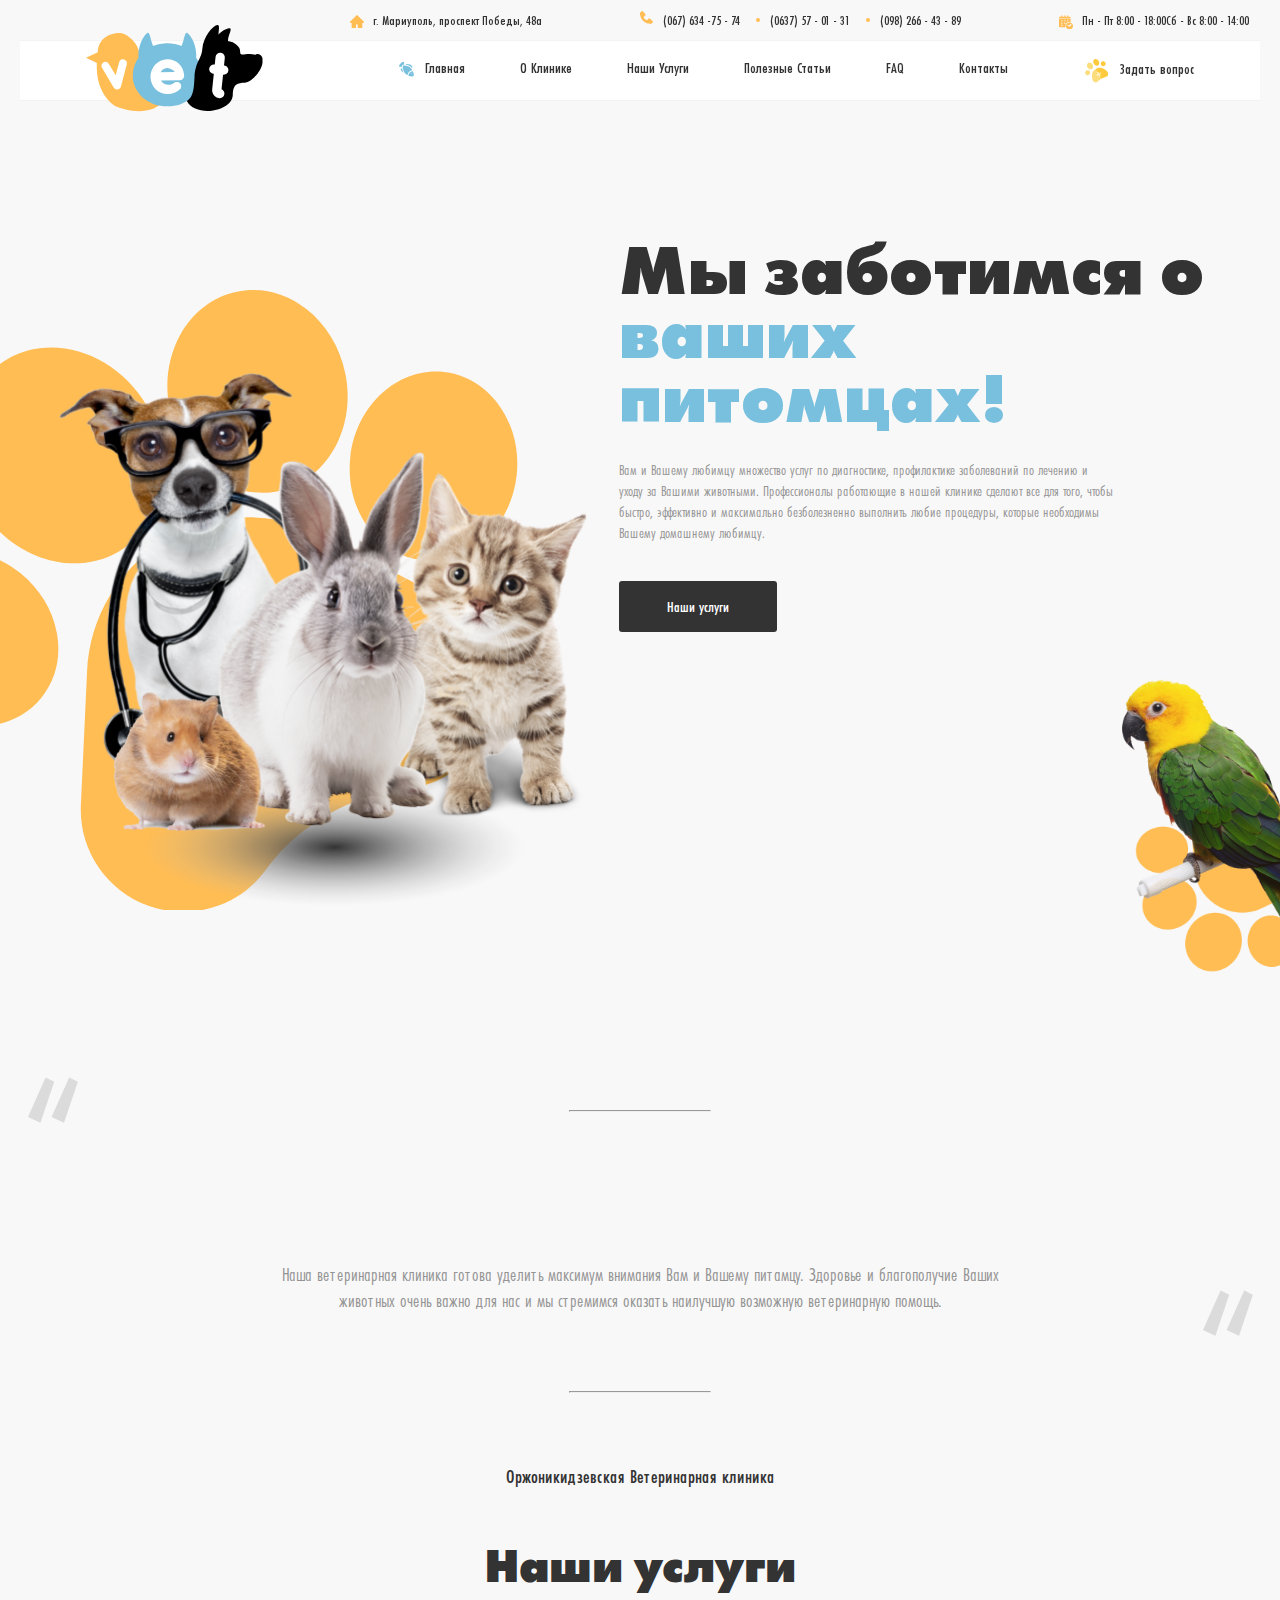
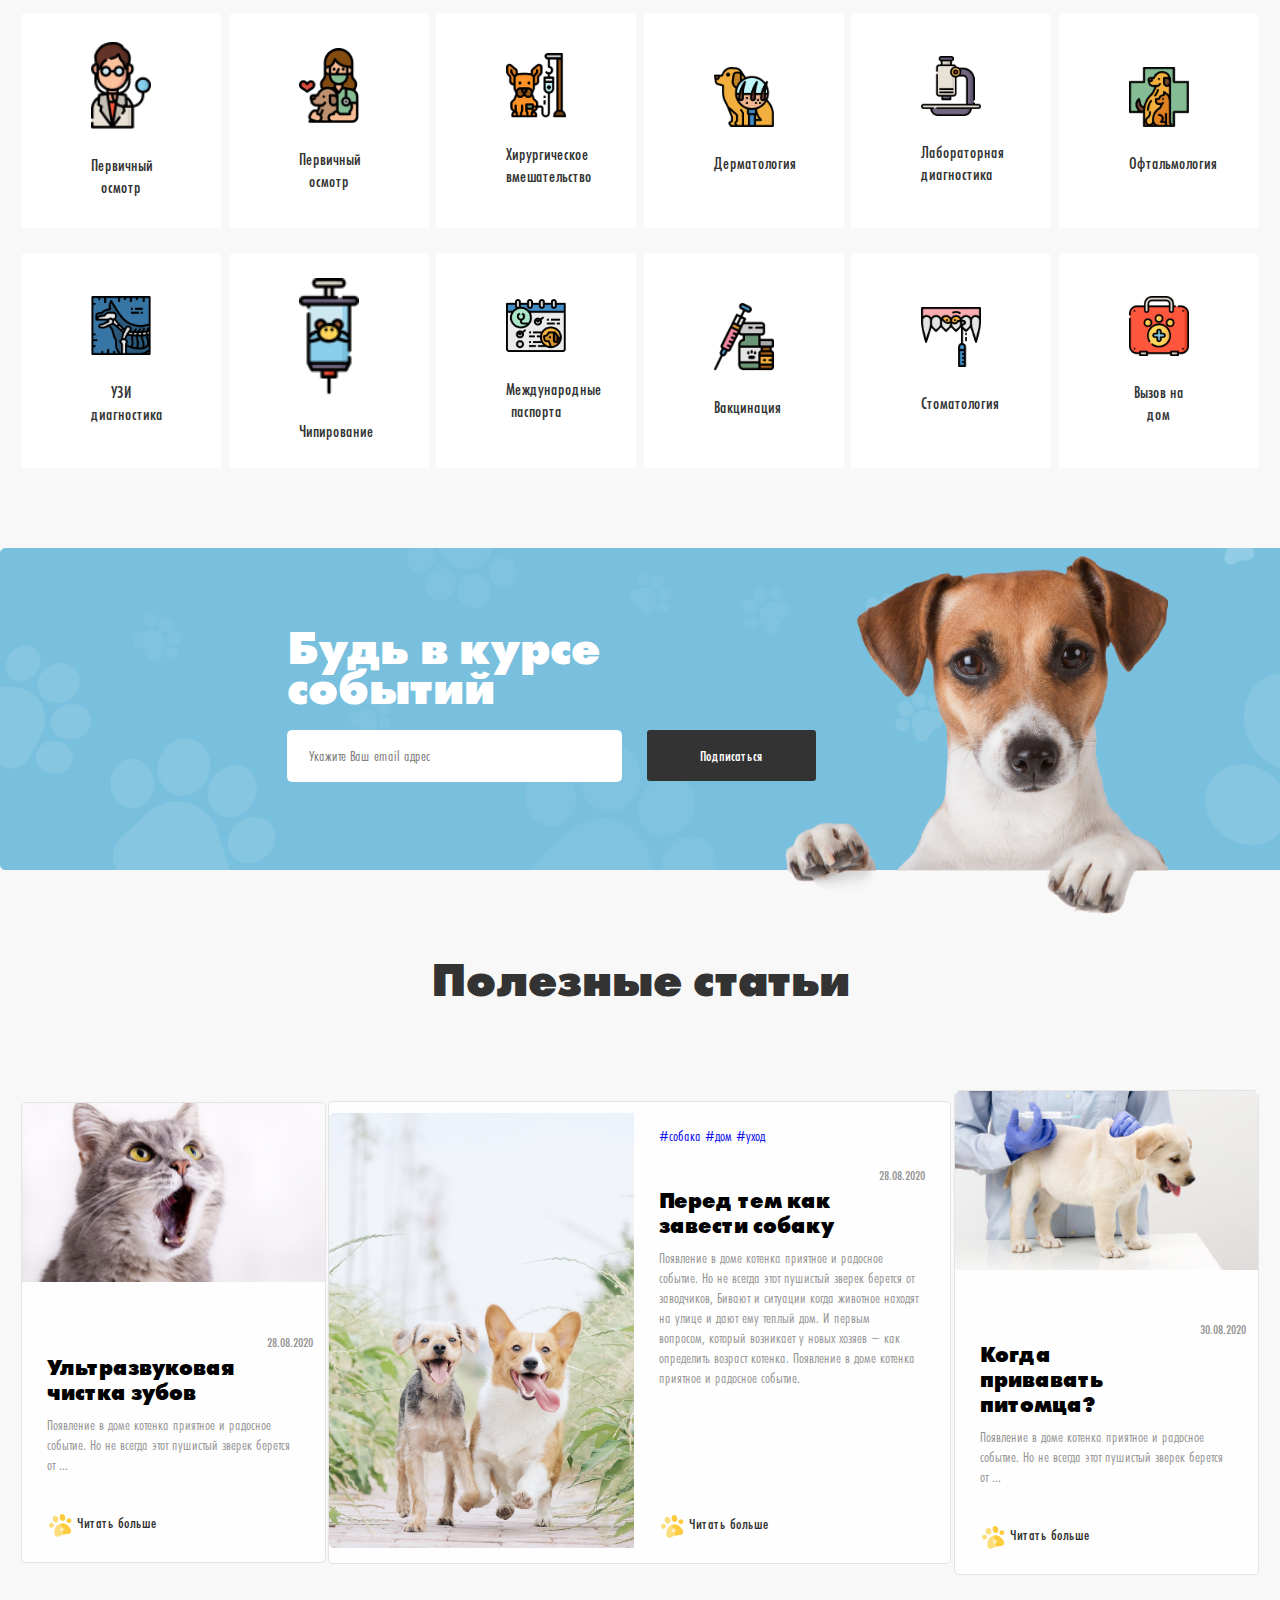
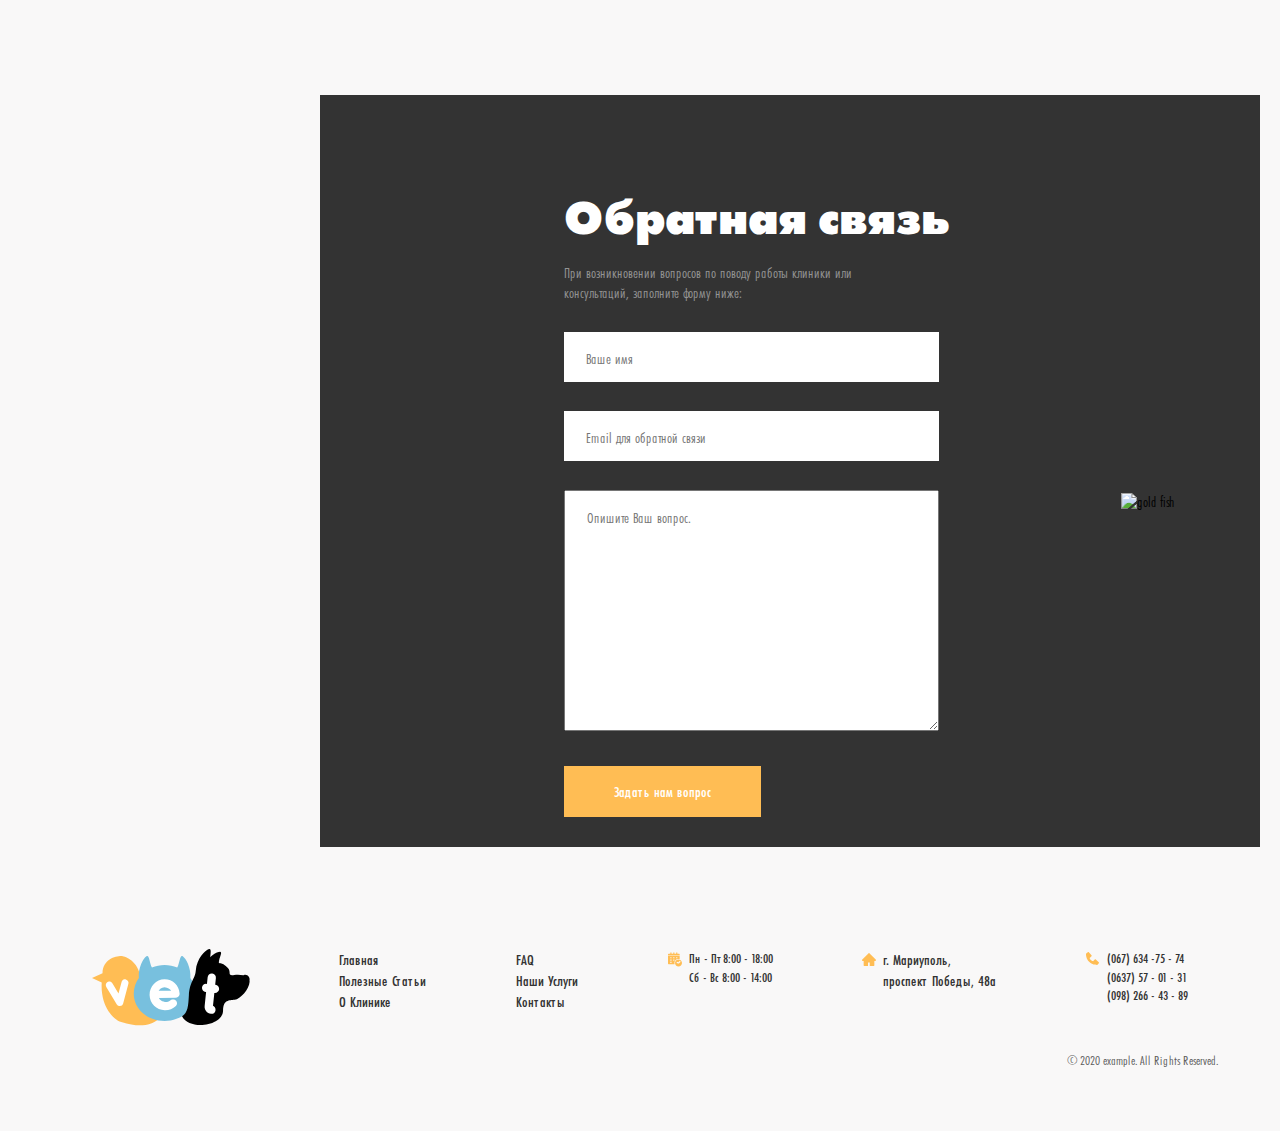
==== commit c86af41b: "site end" ====
--- a/index.html
+++ b/index.html
@@ -19,6 +19,24 @@
 
       <div class="container site-header__container">
 
+        <nav>
+          <ul class="site-header__menu-box-mobile">
+            <li class="site-header__manu-item-mobile"><a class="site-header__link__mobile"
+                href="./serves.html">Главная</a></li>
+            <li class="site-header__manu-item-mobile"><a class="site-header__link__mobile" href="./serves.html">О
+                Клинике</a></li>
+            <li class="site-header__manu-item-mobile"><a class="site-header__link__mobile" href="./serves.html">Наши
+                Услуги</a></li>
+            <li class="site-header__manu-item-mobile"><a class="site-header__link__mobile" href="./serves.html">Полезные
+                Статьи</a></li>
+            <li class="site-header__manu-item-mobile"><a class="site-header__link__mobile" href="./serves.html">FAQ</a>
+            </li>
+            <li class="site-header__manu-item-mobile"><a class="site-header__link__mobile"
+                href="./serves.html">Контакты</a></li>
+            <li class="site-header__manu-item-mobile"><a class="site-header__link__mobile" href="./serves.html">Задать
+                вопрос</a></li>
+          </ul>
+        </nav>
 
 
         <div class="site-header__main">
@@ -78,63 +96,67 @@
                 <img class="site-header__logo" src="./img/site-logo.svg" alt="header logo img">
               </a>
             </div>
-            <ul class="site-header__bottom-box">
-              <li class="site-header__bottom-item">
-                <p class="site-header__bottom-text1">
-                  <a class="site-header__bottom-text" href="#">
-                    Главная
-                  </a>
-                </p>
-              </li>
-
-              <li class="site-header__bottom-item">
-                <p>
-                  <a class="site-header__bottom-text" href="#">
-                    О Клинике
-                  </a>
-                </p>
-              </li>
-
-              <li class="site-header__bottom-item">
-                <p>
-                  <a class="site-header__bottom-text" href="#">
-                    Наши Услуги
-                  </a>
-                </p>
-              </li>
-
-              <li class="site-header__bottom-item">
-                <p>
-                  <a class="site-header__bottom-text" href="#">
-                    Полезные Статьи
-                  </a>
-                </p>
-              </li>
-
-              <li class="site-header__bottom-item">
-                <p>
-                  <a class="site-header__bottom-text" href="#">
-                    FAQ
-                  </a>
-                </p>
-              </li>
-
-              <li class="site-header__bottom-item">
-                <p>
-                  <a class="site-header__bottom-text" href="#">
-                    Контакты
-                  </a>
-                </p>
-              </li>
-
-              <li class="site-header__bottom-item">
-                <p class="site-header__bottom-text2">
-                  <a class="site-header__bottom-text" href="#">
-                    Задать вопрос
-                  </a>
-                </p>
-              </li>
-            </ul>
+            <nav>
+
+
+              <ul class="site-header__bottom-box">
+                <li class="site-header__bottom-item">
+                  <p class="site-header__bottom-text1">
+                    <a class="site-header__bottom-text" href="./index.html">
+                      Главная
+                    </a>
+                  </p>
+                </li>
+
+                <li class="site-header__bottom-item">
+                  <p>
+                    <a class="site-header__bottom-text" href="./serves.html">
+                      О Клинике
+                    </a>
+                  </p>
+                </li>
+
+                <li class="site-header__bottom-item">
+                  <p>
+                    <a class="site-header__bottom-text" href="./serves.html">
+                      Наши Услуги
+                    </a>
+                  </p>
+                </li>
+
+                <li class="site-header__bottom-item">
+                  <p>
+                    <a class="site-header__bottom-text" href="./serves.html">
+                      Полезные Статьи
+                    </a>
+                  </p>
+                </li>
+
+                <li class="site-header__bottom-item">
+                  <p>
+                    <a class="site-header__bottom-text" href="./serves.html">
+                      FAQ
+                    </a>
+                  </p>
+                </li>
+
+                <li class="site-header__bottom-item">
+                  <p>
+                    <a class="site-header__bottom-text" href="./serves.html">
+                      Контакты
+                    </a>
+                  </p>
+                </li>
+
+                <li class="site-header__bottom-item">
+                  <p class="site-header__bottom-text2">
+                    <a class="site-header__bottom-text" href="./serves.html">
+                      Задать вопрос
+                    </a>
+                  </p>
+                </li>
+              </ul>
+            </nav>
             <button class="site-header__button">
 
             </button>
@@ -480,7 +502,47 @@
 
       <section class="map">
         <div class="container map__container">
-          <iframe src="https://www.google.com/maps/embed?pb=!1m18!1m12!1m3!1d5992.446709626776!2d69.32598435312973!3d41.32575626420246!2m3!1f0!2f0!3f0!3m2!1i1024!2i768!4f13.1!3m3!1m2!1s0x38aef54cdcb032a9%3A0xa8aad8a4087fad78!2sBuyuk%20Ipak%20Yuli%20Metro!5e0!3m2!1suz!2s!4v1667722589107!5m2!1suz!2s" width="462" height="652" style="border:0;" allowfullscreen="" loading="lazy" referrerpolicy="no-referrer-when-downgrade"></iframe>
+          <iframe
+            src="https://www.google.com/maps/embed?pb=!1m18!1m12!1m3!1d5992.446709626776!2d69.32598435312973!3d41.32575626420246!2m3!1f0!2f0!3f0!3m2!1i1024!2i768!4f13.1!3m3!1m2!1s0x38aef54cdcb032a9%3A0xa8aad8a4087fad78!2sBuyuk%20Ipak%20Yuli%20Metro!5e0!3m2!1suz!2s!4v1667722589107!5m2!1suz!2s"
+            height="752" class="map__iframe" style="border:0;" allowfullscreen="" loading="lazy"
+            referrerpolicy="no-referrer-when-downgrade"></iframe>
+
+
+          <div class="map__right-page">
+
+            <div class="map__all-text">
+              <h3 class="map__title">
+                Обратная связь
+              </h3>
+              <p class="map__text">
+                При возникновении вопросов по поводу работы клиники или консультаций, заполните форму ниже:
+              </p>
+
+              <form action="https://jsonplaceholder.typicode.com/users" method="post">
+
+                <input required type="text" name="user_name" aria-label="Ваше имя" placeholder="Ваше имя"
+                  class="map__input">
+
+                <input required type="email" name="user_mail" aria-label="Email для обратной связи"
+                  placeholder="Email для обратной связи" class="map__input">
+
+                <textarea required class="map__textarea" aria-label="Опишите Ваш вопрос."
+                  placeholder="Опишите Ваш вопрос." name="user__word" cols="30" rows="10"></textarea>
+
+
+                <button class="map__button">
+                  Задать нам вопрос
+                </button>
+            </div>
+
+            <div class="map__img-box">
+              <img src="./img/fish2.png" alt="gold fish">
+            </div>
+
+
+            </form>
+
+          </div>
         </div>
       </section>
 
@@ -489,8 +551,56 @@
 
 
 
-  <footer>
-
+  <footer class="site-footer">
+    <div class="container footer__container">
+      <div class="footer__main">
+
+
+        <div class="footer__logo-box">
+          <a href="./index.html">
+            <img src="./img/site-logo.svg" alt="logojon">
+          </a>
+        </div>
+
+        <ul class="footer__menu-box">
+          <li class="footer__menu"><a class="footer__menu-link" href="./index.html">Главная</a></li>
+          <li class="footer__menu"><a class="footer__menu-link" href="./serves.html">Полезные Статьи</a></li>
+          <li class="footer__menu"><a class="footer__menu-link" href="./serves.html">О Клинике</a></li>
+        </ul>
+
+        <ul class="footer__menu-box">
+          <li class="footer__menu"><a class="footer__menu-link" href="./serves.html">FAQ</a></li>
+          <li class="footer__menu"><a class="footer__menu-link" href="./serves.html">Наши Услуги</a></li>
+          <li class="footer__menu"><a class="footer__menu-link" href="./serves.html">Контакты</a></li>
+        </ul>
+
+        <ul class="footer__time-box">
+          <li class="footer__time"><a class="footer__time-link footer__time-link1" href="#">Пн - Пт 8:00 - 18:00</a>
+          </li>
+          <li class="footer__time"><a class="footer__time-link footer__time-link2" href="#">Сб - Вс 8:00 - 14:00</a>
+          </li>
+        </ul>
+
+        <div class="foter__location">
+          <a class="foter__location-link" href="#">г. Мариуполь, <br><span class="foter__location-link-span"> проспект
+              Победы, 48а</span></a>
+        </div>
+
+        <ul class="footer__tel">
+          <li class="footer__tel-item"><a class="footer__tel-link footer__tel-link1" href="tel:0676347574">(067) 634 -75
+              - 74</a></li>
+          <li class="footer__tel-item"><a class="footer__tel-link footer__tel-link2" href="tel:063757 0131">(0637) 57 -
+              01 - 31</a></li>
+          <li class="footer__tel-item"><a class="footer__tel-link footer__tel-link3" href="tel:098266 4389">(098) 266 -
+              43 - 89</a></li>
+        </ul>
+      </div>
+
+      <div class="footer__bottom">
+        <p class="footer__bottom-text">© 2020 example. All Rights Reserved.</p>
+      </div>
+
+    </div>
   </footer>
 
 
--- a/css/main.css
+++ b/css/main.css
@@ -135,11 +135,21 @@
 *::after {
   -webkit-box-sizing: inherit;
           box-sizing: inherit;
+  -webkit-transition-duration: 0.2s;
+          transition-duration: 0.2s;
 }
 
 body {
   margin: 0;
   background-color: #F9F8F8;
+}
+
+a:hover {
+  color: #FFBD54;
+}
+
+a:active {
+  opacity: 0.6;
 }
 
 h1,
@@ -489,6 +499,54 @@
   display: none;
 }
 
+.site-header__top-link-tel:hover,
+.site-header__top-link:hover,
+.site-header__top-day-link:hover {
+  color: #FFBD54;
+}
+
+.site-header__top-link-tel:active,
+.site-header__top-link:active,
+.site-header__top-day-link:active {
+  color: #333333;
+  opacity: 0.6;
+}
+
+.site-header__bottom-text:hover {
+  border-bottom: 2px solid #F4FFAD;
+}
+
+.site-header__bottom-text:active {
+  opacity: 0.6;
+}
+
+.site-header__link__mobile {
+  font-weight: 500;
+  font-size: 16px;
+  line-height: 21px;
+  color: #333333;
+}
+
+.site-header__container {
+  position: relative;
+}
+
+.site-header__menu-box-mobile {
+  background-color: #fff;
+  display: inline-block;
+  padding: 15px;
+  border-radius: 10px;
+  position: absolute;
+  top: 100%;
+  right: 10%;
+  -webkit-box-orient: vertical;
+  -webkit-box-direction: normal;
+      -ms-flex-direction: column;
+          flex-direction: column;
+  z-index: 500000;
+  display: none;
+}
+
 @media only screen and (max-width: 1150px) {
   .site-header__logo-link {
     max-width: 120px;
@@ -579,6 +637,16 @@
   position: absolute;
   top: 50%;
   right: 0%;
+}
+
+.hero__link:hover {
+  color: #333333;
+  background: #FFBD54;
+  border-radius: 3px;
+}
+
+.hero__link:active {
+  opacity: 0.6;
 }
 
 @media only screen and (max-width: 1172px) {
@@ -765,6 +833,14 @@
   display: none;
 }
 
+.serves__list:hover {
+  opacity: 0.8;
+}
+
+.serves__list:active {
+  opacity: 0.6;
+}
+
 @media only screen and (max-width: 1320px) {
   .serves__box {
     display: none;
@@ -791,6 +867,15 @@
   font-size: 48px;
   line-height: 20px;
   color: #FFFFFF;
+}
+
+.subscription__button:hover {
+  background: #FFBD54;
+  color: #333333;
+}
+
+.subscription__button:active {
+  opacity: 0.6;
 }
 
 .subscription__container {
@@ -1001,4 +1086,514 @@
 
 .useful {
   margin-bottom: 120px;
+}
+
+.map__right-page {
+  background-color: #333333;
+  padding: 77px 0 15px 158px;
+  width: 100%;
+}
+
+.map__container {
+  display: -webkit-box;
+  display: -ms-flexbox;
+  display: flex;
+}
+
+.map__title {
+  font-weight: 700;
+  font-size: 48px;
+  line-height: 62px;
+  color: #FFFFFF;
+}
+
+.map__text {
+  font-weight: 400;
+  font-size: 16px;
+  line-height: 20px;
+  color: #949494;
+  max-width: 334px;
+  margin-top: 14px;
+}
+
+.map__input {
+  padding: 16px 0 13px 22px;
+  width: 375px;
+  border: none;
+  margin-top: 29px;
+  font-weight: 400;
+  font-size: 16px;
+  line-height: 21px;
+  display: block;
+}
+
+.map__textarea {
+  padding: 16px 0 13px 22px;
+  width: 375px;
+  margin-top: 29px;
+  font-weight: 400;
+  font-size: 16px;
+  line-height: 21px;
+  color: #949494;
+}
+
+.map__button {
+  padding: 15px 50px;
+  border: none;
+  display: block;
+  margin-top: 30px;
+  background: #FFBD54;
+  font-weight: 500;
+  font-size: 16px;
+  line-height: 21px;
+  color: #FFFFFF;
+}
+
+.map__img-box {
+  max-width: 400px;
+}
+
+.map__right-page {
+  display: -webkit-box;
+  display: -ms-flexbox;
+  display: flex;
+  -ms-flex-pack: distribute;
+      justify-content: space-around;
+  -webkit-box-align: center;
+      -ms-flex-align: center;
+          align-items: center;
+}
+
+.map__iframe {
+  max-width: 462px;
+}
+
+.map__button:hover {
+  opacity: 0.8;
+}
+
+.map__button:active {
+  opacity: 0.6;
+}
+
+.map__right-page {
+  background-image: url("../img/decoration1.png"), url("../img/decoration2.png"), url("../img/decoration3.png"), url("../img/decoration3.png"), url("../../img/dicoration5.png");
+  background-repeat: no-repeat;
+  background-position: right center, left top, right top, right bottom, left center;
+}
+
+@media only screen and (max-width: 1180px) {
+  .map__container {
+    -webkit-box-orient: vertical;
+    -webkit-box-direction: normal;
+        -ms-flex-direction: column;
+            flex-direction: column;
+  }
+  .map__iframe {
+    max-width: 100%;
+  }
+}
+@media only screen and (max-width: 800px) {
+  .map__img-box {
+    display: none;
+  }
+  .map__right-page {
+    padding: 20px;
+    text-align: center;
+  }
+  .map__all-text {
+    display: -webkit-box;
+    display: -ms-flexbox;
+    display: flex;
+    -webkit-box-orient: vertical;
+    -webkit-box-direction: normal;
+        -ms-flex-direction: column;
+            flex-direction: column;
+    -webkit-box-align: center;
+        -ms-flex-align: center;
+            align-items: center;
+    -webkit-box-pack: center;
+        -ms-flex-pack: center;
+            justify-content: center;
+  }
+  .map__button {
+    margin: auto;
+  }
+}
+@media only screen and (max-width: 450px) {
+  .map__textarea {
+    width: 223px;
+    height: 100px;
+    margin-bottom: 20px;
+  }
+  .map__input {
+    width: 223px;
+  }
+  .map__button {
+    padding: 5px 15px;
+  }
+}
+.serves-hero {
+  margin-top: 130px;
+}
+
+.serves-hero__title {
+  font-weight: 700;
+  font-size: 70px;
+  line-height: 64px;
+  color: #333333;
+  padding-top: 120px;
+}
+
+.serves-hero__text {
+  font-weight: 400;
+  font-size: 16px;
+  line-height: 20px;
+  color: #949494;
+  max-width: 447px;
+  margin-top: 21px;
+}
+
+.serves-hero__container {
+  padding-left: 150px;
+  display: -webkit-box;
+  display: -ms-flexbox;
+  display: flex;
+  -ms-flex-pack: distribute;
+      justify-content: space-around;
+}
+
+.serves-hero__img-box {
+  max-width: 460px;
+  -ms-flex-negative: 0;
+      flex-shrink: 0;
+}
+
+@media only screen and (max-width: 1030px) {
+  .serves-hero__title {
+    font-size: 60px;
+  }
+  .serves-hero__img-box {
+    max-width: 300px;
+  }
+}
+@media only screen and (max-width: 700px) {
+  .serves-hero__container {
+    -webkit-box-orient: vertical;
+    -webkit-box-direction: normal;
+        -ms-flex-direction: column;
+            flex-direction: column;
+    padding-left: 50px;
+    -webkit-box-align: center;
+        -ms-flex-align: center;
+            align-items: center;
+    text-align: center;
+  }
+}
+@media only screen and (max-width: 470px) {
+  .serves-hero__title {
+    font-size: 40px;
+  }
+  .serves-hero__container {
+    padding-left: 10px;
+  }
+}
+.list__item {
+  padding: 58px 22px 45px 53px;
+  max-width: 305px;
+  border-radius: 5px 5px 0px 0px;
+  background-color: #fff;
+}
+
+.list__title {
+  font-weight: 600;
+  font-size: 22px;
+  line-height: 34px;
+  color: #333333;
+  margin-bottom: 14px;
+}
+
+.list__text {
+  font-weight: 400;
+  font-size: 16px;
+  line-height: 20px;
+  color: #949494;
+  margin-bottom: 26px;
+  width: 160px;
+}
+
+.list__link {
+  font-weight: 450;
+  font-size: 16px;
+  line-height: 21px;
+  color: #FFFFFF;
+  background-color: #FFBD54;
+  border-radius: 3px;
+  padding: 15px 30px;
+}
+
+.list__link:hover {
+  background-color: #000000;
+  color: #fff;
+}
+
+.list__title1::before {
+  content: "";
+  background-repeat: no-repeat;
+  background-image: url("../img/list1.png");
+  display: inline-block;
+  width: 100px;
+  height: 78px;
+  margin-bottom: 21px;
+}
+
+.list__title2::before {
+  content: "";
+  background-repeat: no-repeat;
+  background-image: url("../img/list2.png");
+  display: inline-block;
+  width: 100px;
+  height: 78px;
+  margin-bottom: 21px;
+}
+
+.list__item {
+  background-image: url("../img/list-bg.svg");
+  background-position: right top;
+  background-repeat: no-repeat;
+  margin-top: 50px;
+}
+
+.list__item:hover {
+  -webkit-filter: drop-shadow(0px 4px 20px rgba(0, 0, 0, 0.2));
+          filter: drop-shadow(0px 4px 20px rgba(0, 0, 0, 0.2));
+}
+
+.list__link2 {
+  background: #78C0DE;
+}
+
+.list__box {
+  display: -webkit-box;
+  display: -ms-flexbox;
+  display: flex;
+  -ms-flex-pack: distribute;
+      justify-content: space-around;
+  -webkit-box-align: center;
+      -ms-flex-align: center;
+          align-items: center;
+  -ms-flex-wrap: wrap;
+      flex-wrap: wrap;
+  gap: 20px;
+}
+
+.list__title3::before {
+  content: "";
+  background-repeat: no-repeat;
+  background-image: url("../img/list3.png");
+  display: inline-block;
+  width: 100px;
+  height: 78px;
+  margin-bottom: 21px;
+}
+
+.list__title4::before {
+  content: "";
+  background-repeat: no-repeat;
+  background-image: url("../img/list4.png");
+  display: inline-block;
+  width: 100px;
+  height: 78px;
+  margin-bottom: 21px;
+}
+
+.list__title5::before {
+  content: "";
+  background-repeat: no-repeat;
+  background-image: url("../img/list5.png");
+  display: inline-block;
+  width: 100px;
+  height: 78px;
+  margin-bottom: 21px;
+}
+
+.list__title6::before {
+  content: "";
+  background-repeat: no-repeat;
+  background-image: url("../img/list6.png");
+  display: inline-block;
+  width: 100px;
+  height: 78px;
+  margin-bottom: 21px;
+}
+
+.list__title7::before {
+  content: "";
+  background-repeat: no-repeat;
+  background-image: url("../img/list7.png");
+  display: inline-block;
+  width: 100px;
+  height: 78px;
+  margin-bottom: 21px;
+}
+
+.list__title8::before {
+  content: "";
+  background-repeat: no-repeat;
+  background-image: url("../img/list8.png");
+  display: inline-block;
+  width: 100px;
+  height: 78px;
+  margin-bottom: 21px;
+}
+
+.list__title9::before {
+  content: "";
+  background-repeat: no-repeat;
+  background-image: url("../img/list9.png");
+  display: inline-block;
+  width: 100px;
+  height: 78px;
+  margin-bottom: 21px;
+}
+
+.list__title10::before {
+  content: "";
+  background-repeat: no-repeat;
+  background-image: url("../img/list10.png");
+  display: inline-block;
+  width: 100px;
+  height: 78px;
+  margin-bottom: 21px;
+}
+
+.list__title11::before {
+  content: "";
+  background-repeat: no-repeat;
+  background-image: url("../img/list11.png");
+  display: inline-block;
+  width: 100px;
+  height: 78px;
+  margin-bottom: 21px;
+}
+
+.list__title12::before {
+  content: "";
+  background-repeat: no-repeat;
+  background-image: url("../img/list12.png");
+  display: inline-block;
+  width: 100px;
+  height: 78px;
+  margin-bottom: 21px;
+}
+
+.footer__container {
+  padding: 62px;
+  margin-top: 40px;
+}
+
+.footer__logo-box {
+  max-width: 158px;
+}
+
+.footer__menu-link {
+  font-weight: 500;
+  font-size: 16px;
+  line-height: 21px;
+  color: #333333;
+}
+
+.footer__main {
+  display: -webkit-box;
+  display: -ms-flexbox;
+  display: flex;
+  -ms-flex-pack: distribute;
+      justify-content: space-around;
+  -ms-flex-wrap: wrap;
+      flex-wrap: wrap;
+  gap: 30px;
+}
+
+.footer__time-link {
+  font-weight: 500;
+  font-size: 14px;
+  line-height: 18px;
+  color: #333333;
+}
+
+.footer__time-link1::before {
+  content: "";
+  background-repeat: no-repeat;
+  background-image: url("../img/calendar.svg");
+  width: 16px;
+  height: 16px;
+  display: inline-block;
+  vertical-align: middle;
+  margin-right: 5px;
+}
+
+.footer__time-link2 {
+  margin-left: 21px;
+}
+
+.foter__location-link {
+  font-weight: 500;
+  font-size: 16px;
+  line-height: 21px;
+  color: #333333;
+}
+
+.foter__location-link::before {
+  content: "";
+  background-repeat: no-repeat;
+  background-image: url("../img/header-top-img.svg");
+  width: 16px;
+  height: 16px;
+  display: inline-block;
+  vertical-align: middle;
+  margin-right: 5px;
+}
+
+.foter__location-link-span {
+  margin-left: 21px;
+}
+
+.footer__tel-link {
+  font-weight: 500;
+  font-size: 14px;
+  line-height: 18px;
+  color: #333333;
+}
+
+.footer__tel-link1::before {
+  content: "";
+  background-repeat: no-repeat;
+  background-image: url("../img/header-top-img2.svg");
+  width: 16px;
+  height: 16px;
+  display: inline-block;
+  vertical-align: middle;
+  margin-right: 5px;
+}
+
+.footer__tel-link2,
+.footer__tel-link3 {
+  margin-left: 21px;
+}
+
+.footer__bottom-text {
+  font-weight: 400;
+  font-size: 14px;
+  line-height: 18px;
+  text-align: right;
+  color: #5C5C5C;
+  margin-top: 20px;
+}
+
+.footer__menu-link:hover, .footer__time-link:hover, .foter__location-link:hover, .footer__tel-link:hover {
+  color: #FFBD54;
+}
+
+.footer__menu-link:active, .footer__time-link:active, .foter__location-link:active, .footer__tel-link:active {
+  opacity: 0.6;
 }/*# sourceMappingURL=main.css.map */